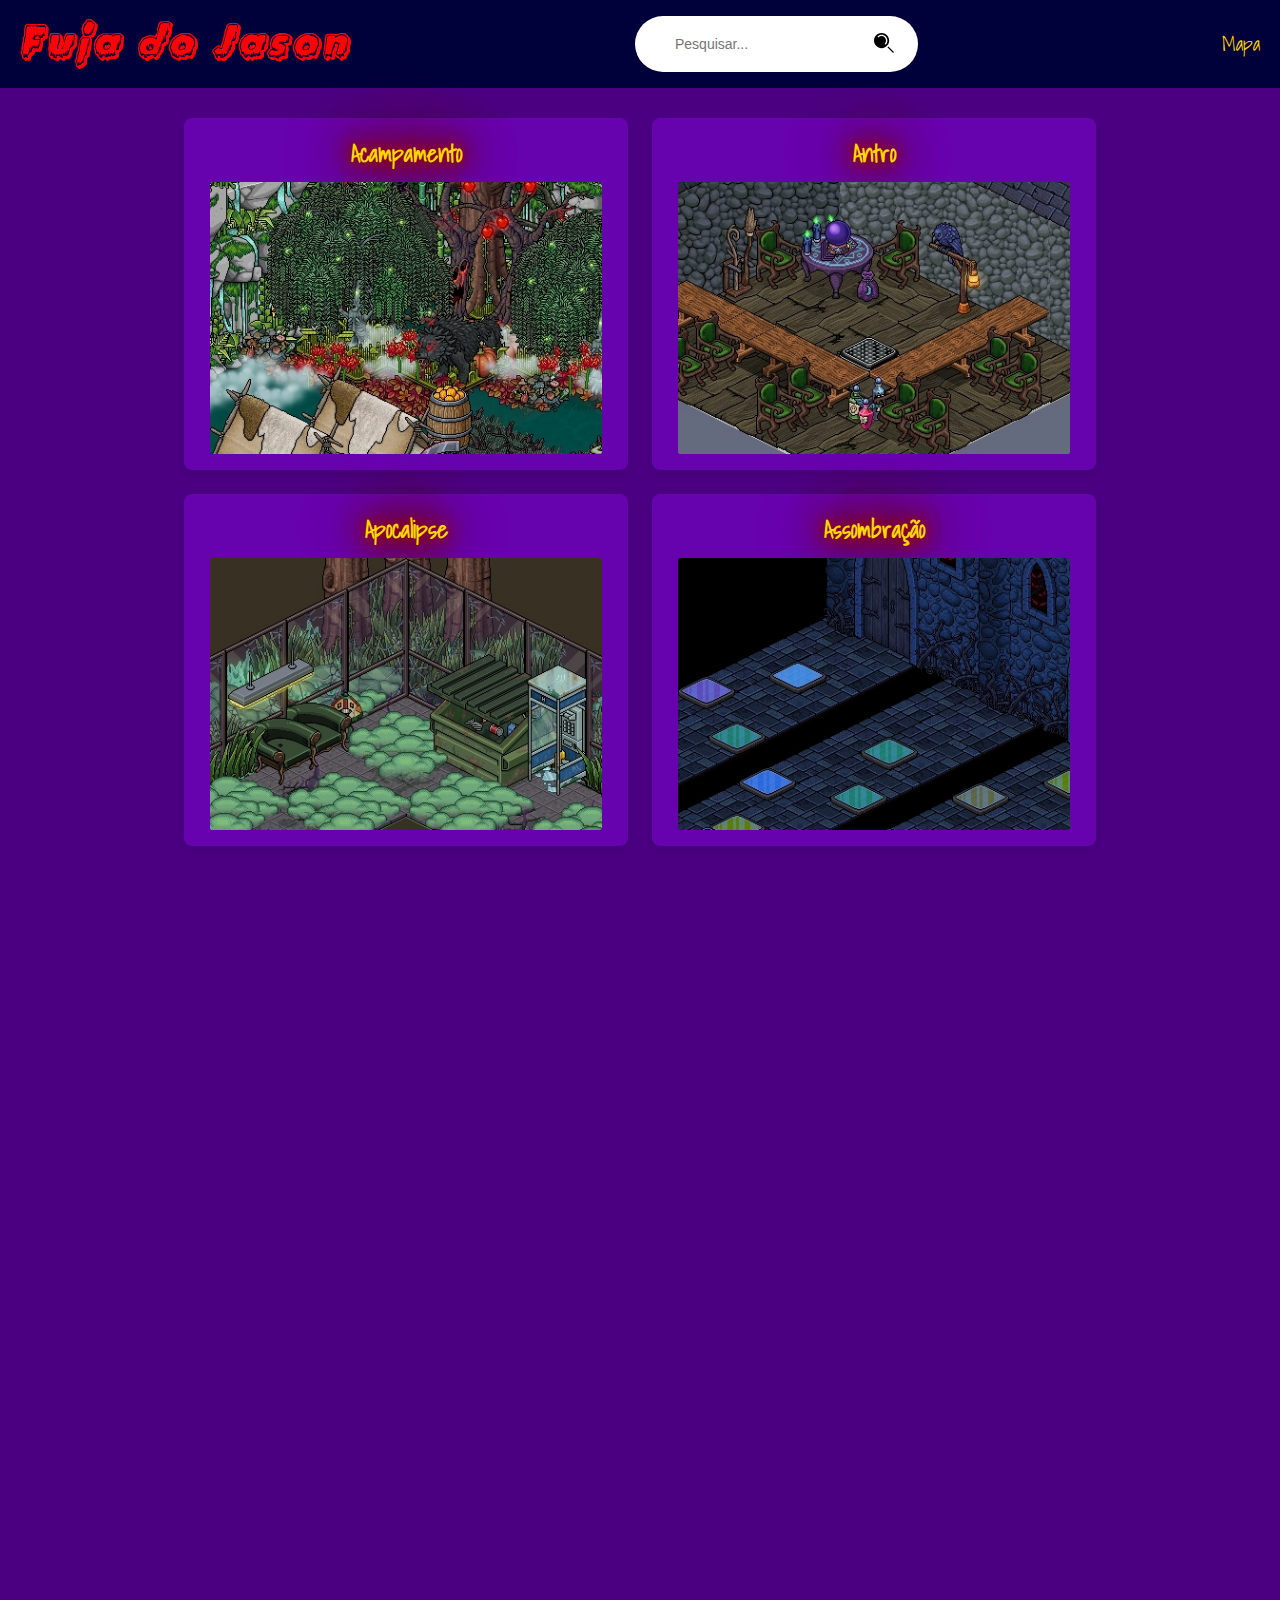
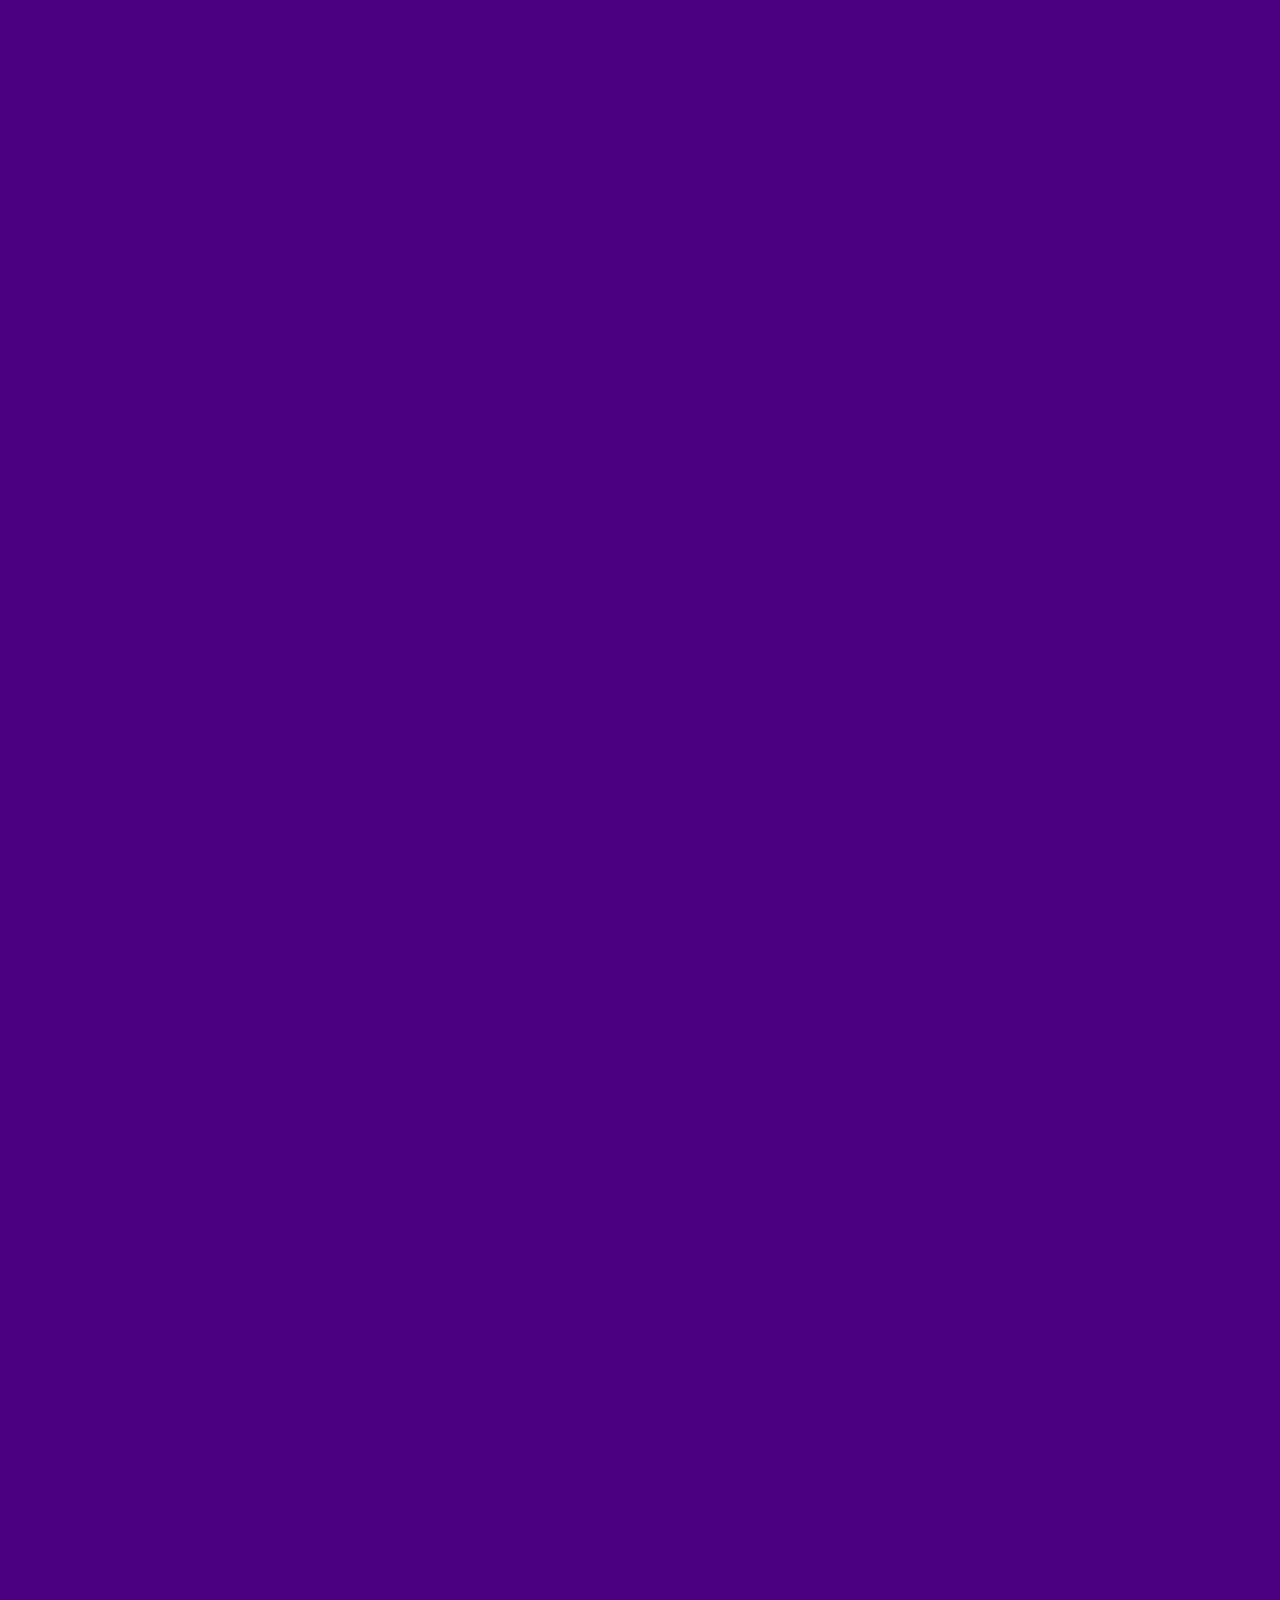
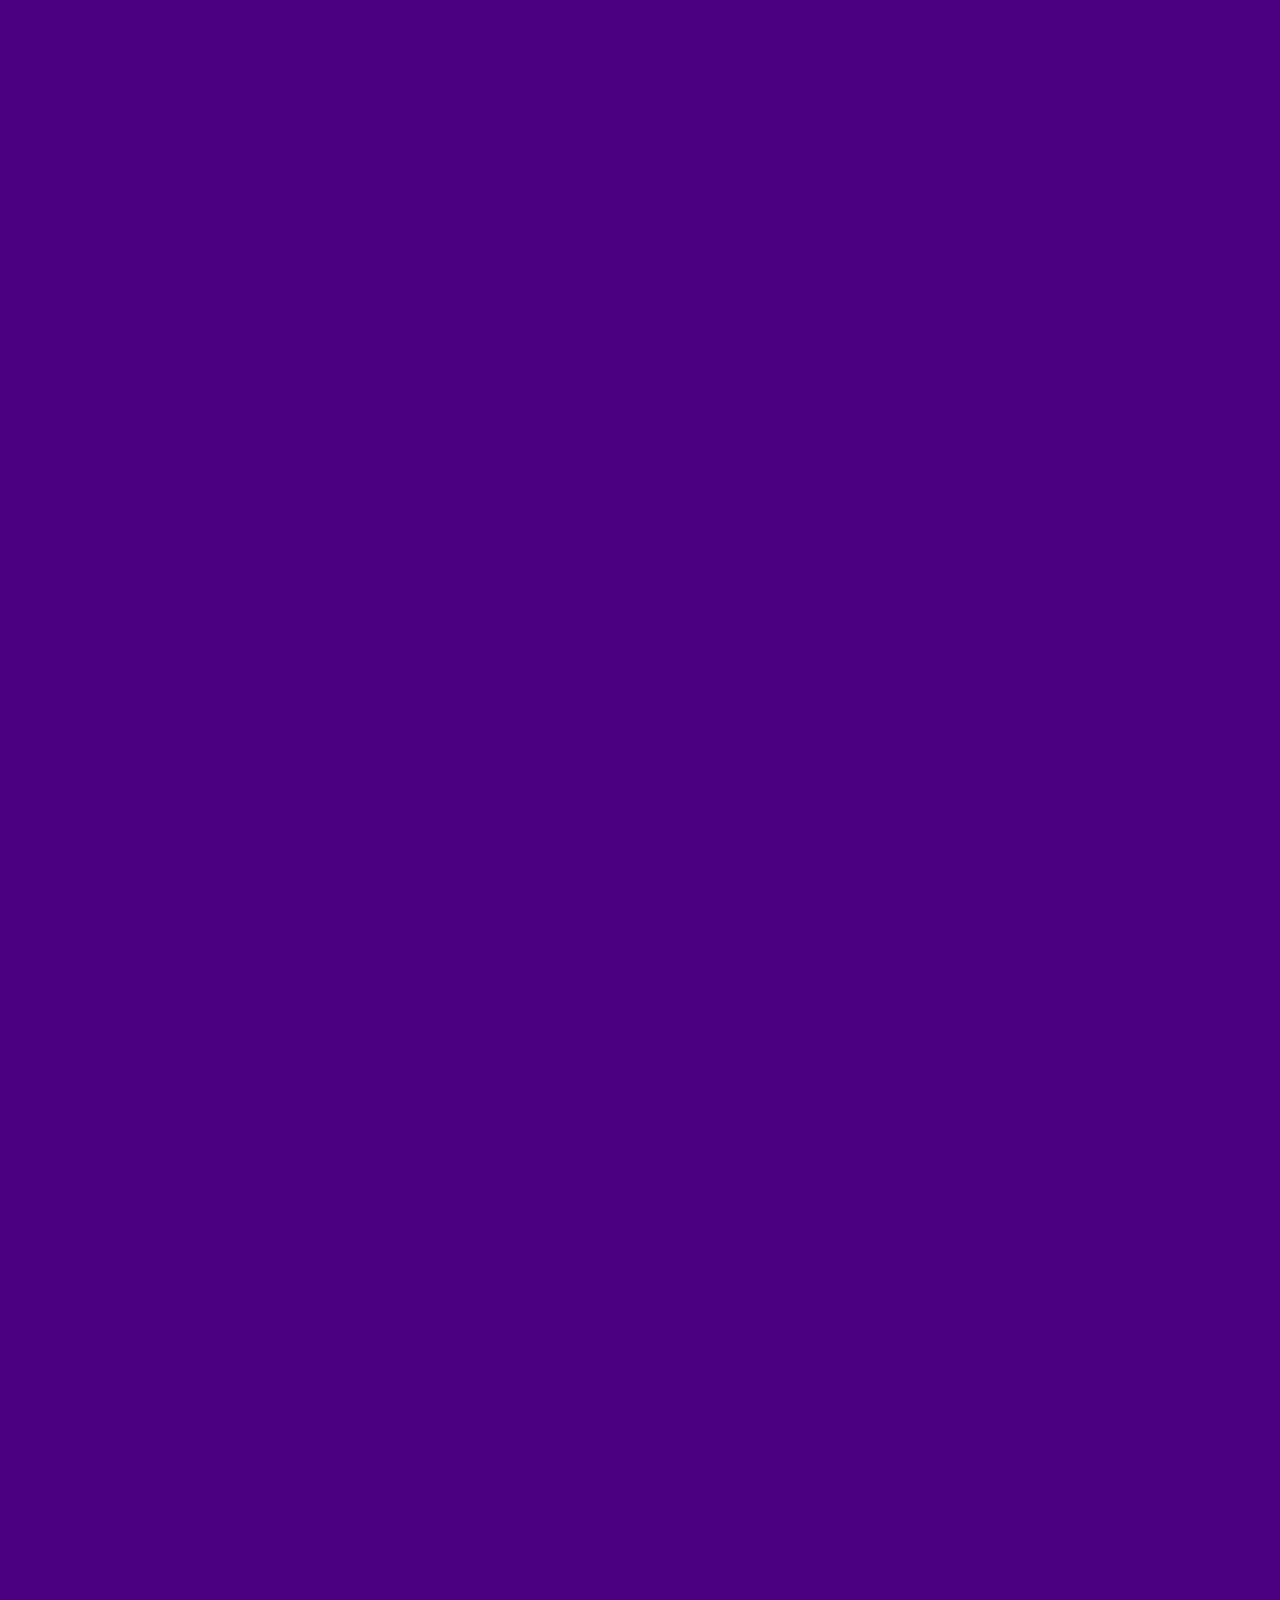
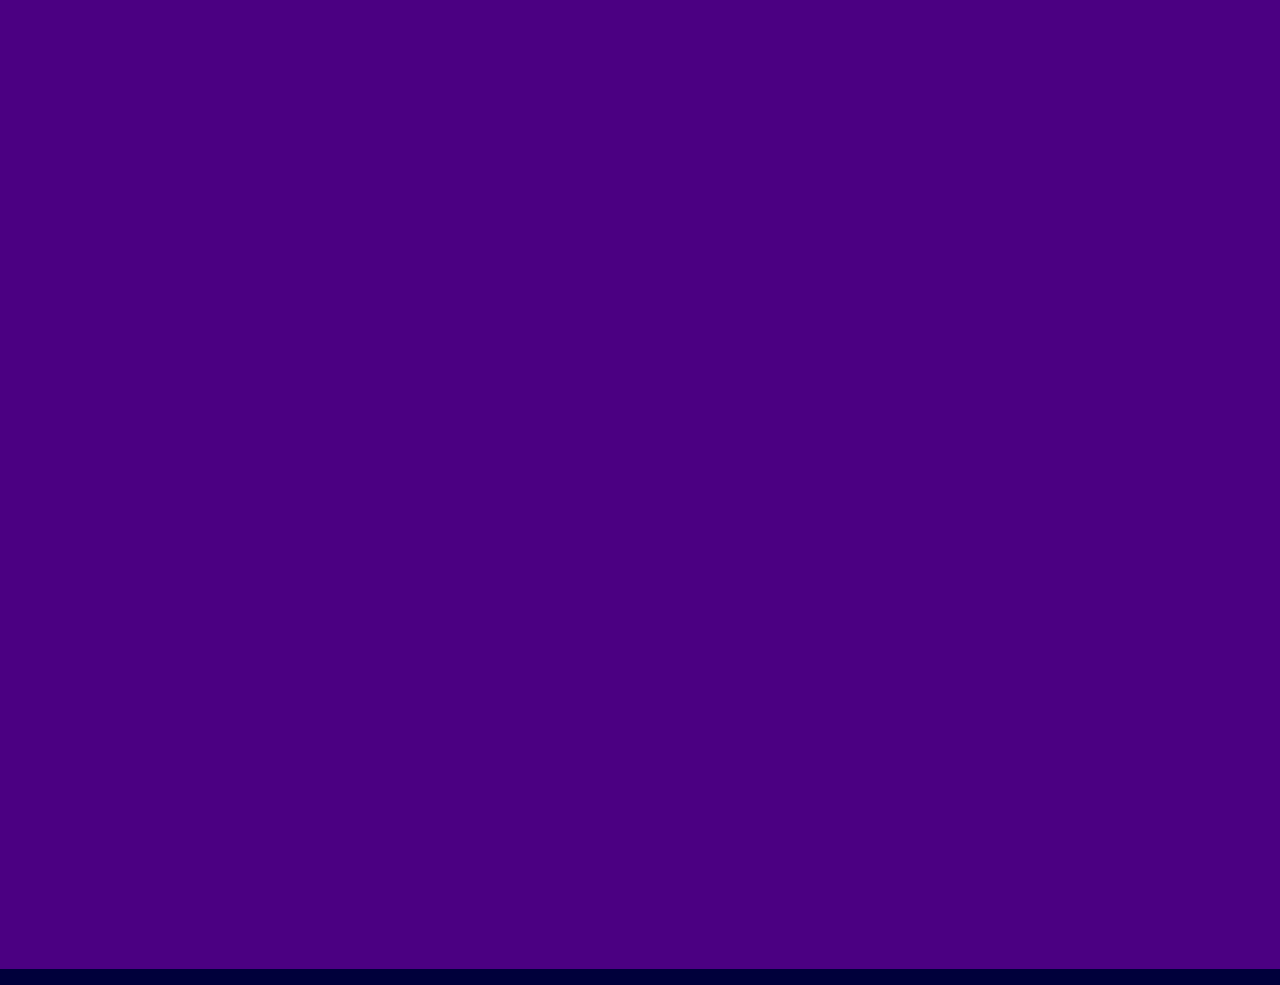
==== index.html @ 7606b68c "Fuja do Jason Guia" ====
<!DOCTYPE html>
<html>

<head>
    <title>Mapa do Jason</title>

    <link rel="stylesheet" href="reset.css">
    <link rel="stylesheet" href="style.css">
</head>

<body>
    <nav>
        <section>
            <img src="./images/logo.png" class="logo">
        </section>

        <div class="container">
            <div class="search-bar">
                <input type="text" class="search-input" placeholder="Pesquisar..." id="search">
                <button class="search-btn" type="submit"><img src="./images/search.svg" class="search-icon"></button>
            </div>
        </div>

        <ul>
            <a href="#">Mapa</a>
        </ul>
    </nav>

    <header>
        <article>
        </article>
    </header>

    <footer>
    </footer>

    <script src="script.js" type="module"></script>
</body>

</html>
---- style.css ----
@import url('https://fonts.googleapis.com/css2?family=Shadows+Into+Light&display=swap%27');


:root {
    --var-primary-color: #4B0082;
    --var-second-color: #6702af;
    --var-third-color: #990000;
    --var-fourth-color: #00003b;
    --var-fifth-color: #FFD700;
}

body {
    background-color: var(--var-primary-color);
    font-family: 'Shadows Into Light', cursive;
}

nav {
    display: inline-flex;
    width: 100%;
    align-items: center;
    background-color: var(--var-fourth-color);
    height: fit-content;

    margin-bottom: 30px;
}

footer {
    background-color: var(--var-fourth-color);
    height: 1em;

    margin-top: 30px;
}

article {
    display: flex;
    align-items: center;
    justify-content: center;
    gap: 1.5rem;
    width: 100%;
    height: 100%;
    flex-wrap: wrap;
}

header {
    display: inline-flex;
}

.card {
    z-index: 1;
    display: flex;
    flex-direction: column;
    align-items: center;
    padding: 1rem 1rem 1rem 1rem;
    height: fit-content;
    background-color: var(--var-second-color);
    text-shadow: 0 0 10px var(--var-third-color), 0 0 20px var(--var-third-color), 0 0 30px var(--var-third-color), 0 0 40px var(--var-third-color), 0 0 70px var(--var-third-color), 0 0 90px var(--var-third-color);
    font-weight: 400;
    border-radius: .5rem;

    box-shadow: 0px 4px 8px rgba(0, 0, 0, 0.1);
    opacity: 0;
    transition: opacity 0.5s ease, transform 0.5s ease;
}

.card:hover {
    transition: 0.5s;
    scale: 1.05;
    z-index: 2;
    cursor: pointer;
}

.card:not(:hover) {
    transition: 0.7s;
    scale: 1;
}

h2 {
    text-align: center;
    color: var(--var-fifth-color);
    margin-bottom: 10px;
}

ul {
    display: inline-flex;
    margin-right: 20px;
}

a {
    color: var(--var-fifth-color);
    text-decoration: none;
    font-size: 20px;
}

a:hover {
    text-decoration: underline;
    transform: translateX(-5px);
    transition: 0.5s;
}

.img {
    width: calc(100% - 20px);
    height: auto;
    border-radius: .2vw;
}

.logo {
    margin-top: 5px;
    margin-left: 20px;
}

.logo:hover {
    scale: 1.05;
    transition: 1s;
}

.logo:not(:hover) {
    scale: 1;
    transition: 1s;
}

.show {
    opacity: 1;
}

.hide {
    display: none;
}

.container {
    max-width: 100%;
    padding: 1rem;
    margin: auto;
    transform: translateX(-10px);
}

.search-bar {
    position: relative;
    display: flex;
    align-items: center;
    background-color: #fff;
    border-radius: 9999px;
    padding: 0.5rem 1.5rem;
    box-shadow: 0 2px 4px rgba(0, 0, 0, 0.1);
}

.search-input {
    flex: 1;
    height: 40px;
    padding: 0 1rem;
    font-size: 14px;
    border: none;
    outline: none;
}

.search-btn {
    cursor: pointer;
    background-color: transparent;
    border: none;
    outline: none;
}

.search-icon {
    margin-left: 2px;
    width: 20px;
    height: 20px;
    fill: #6b7280;
}
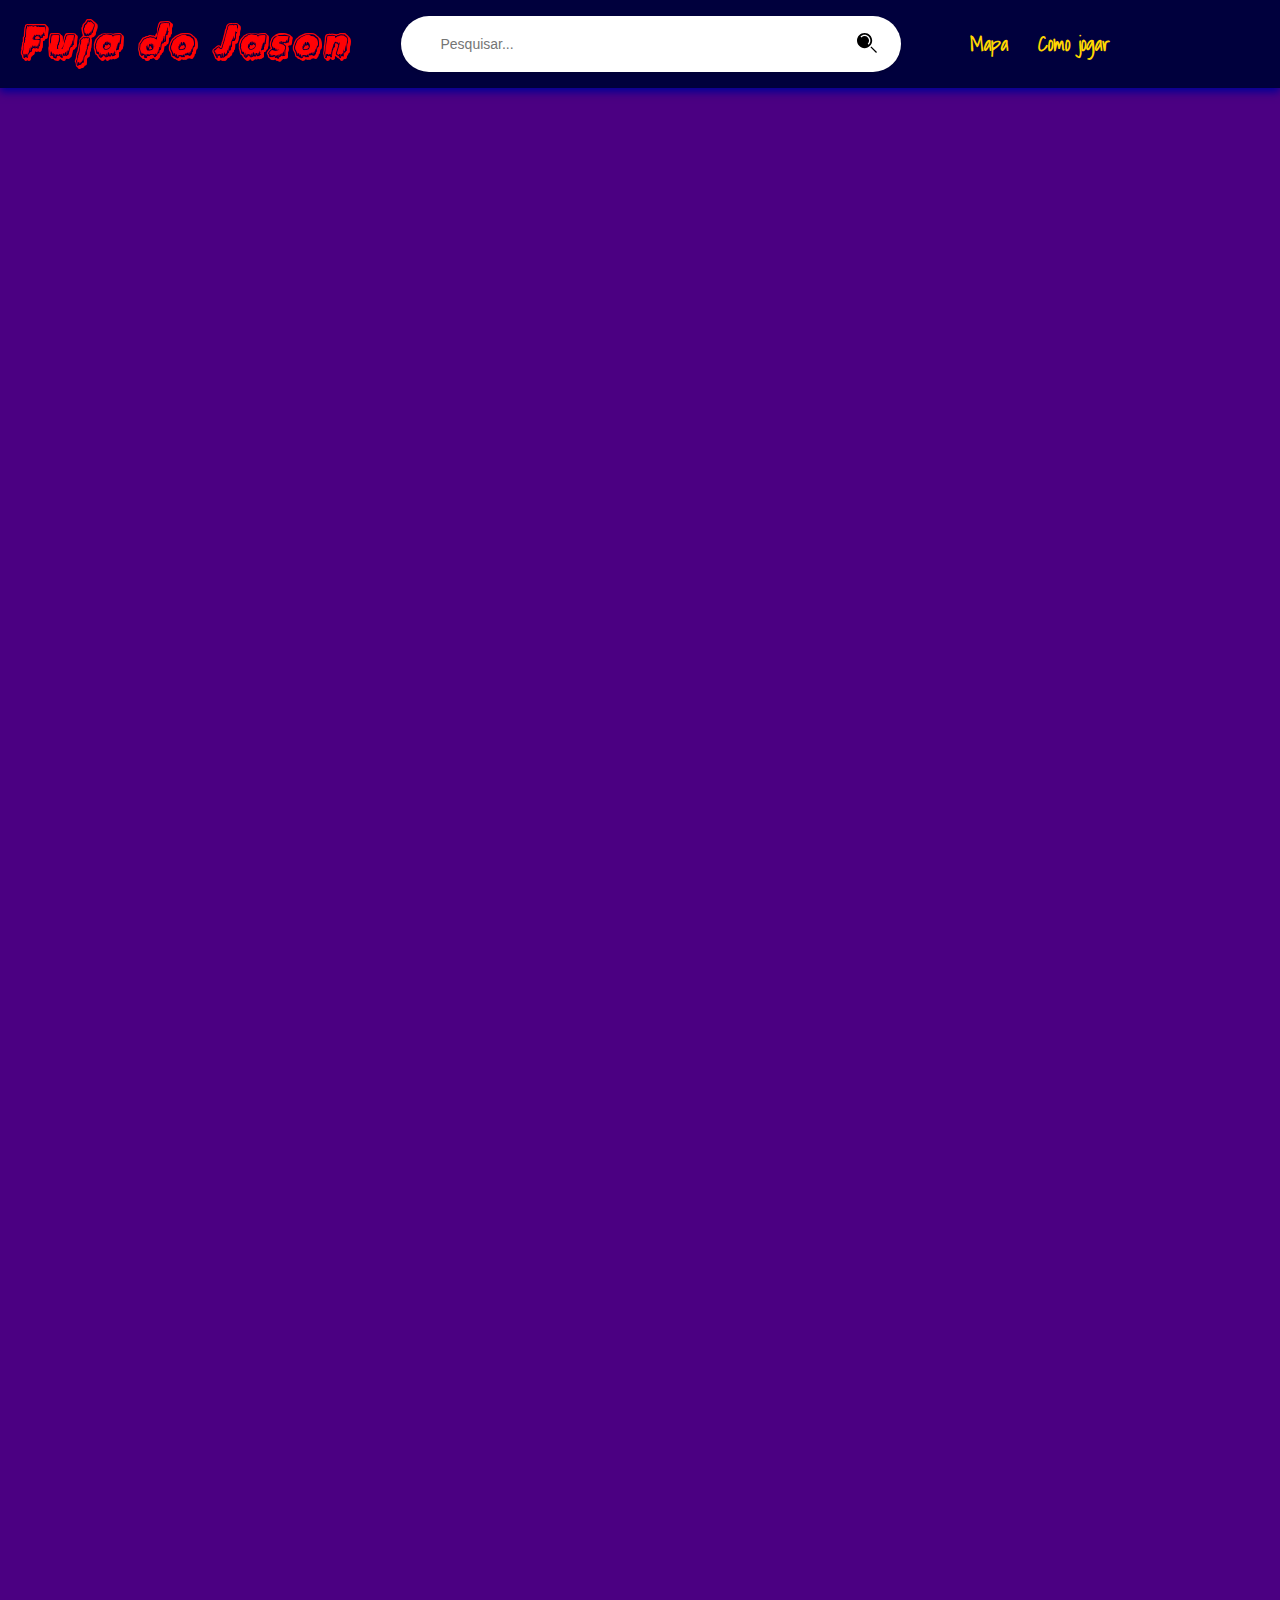
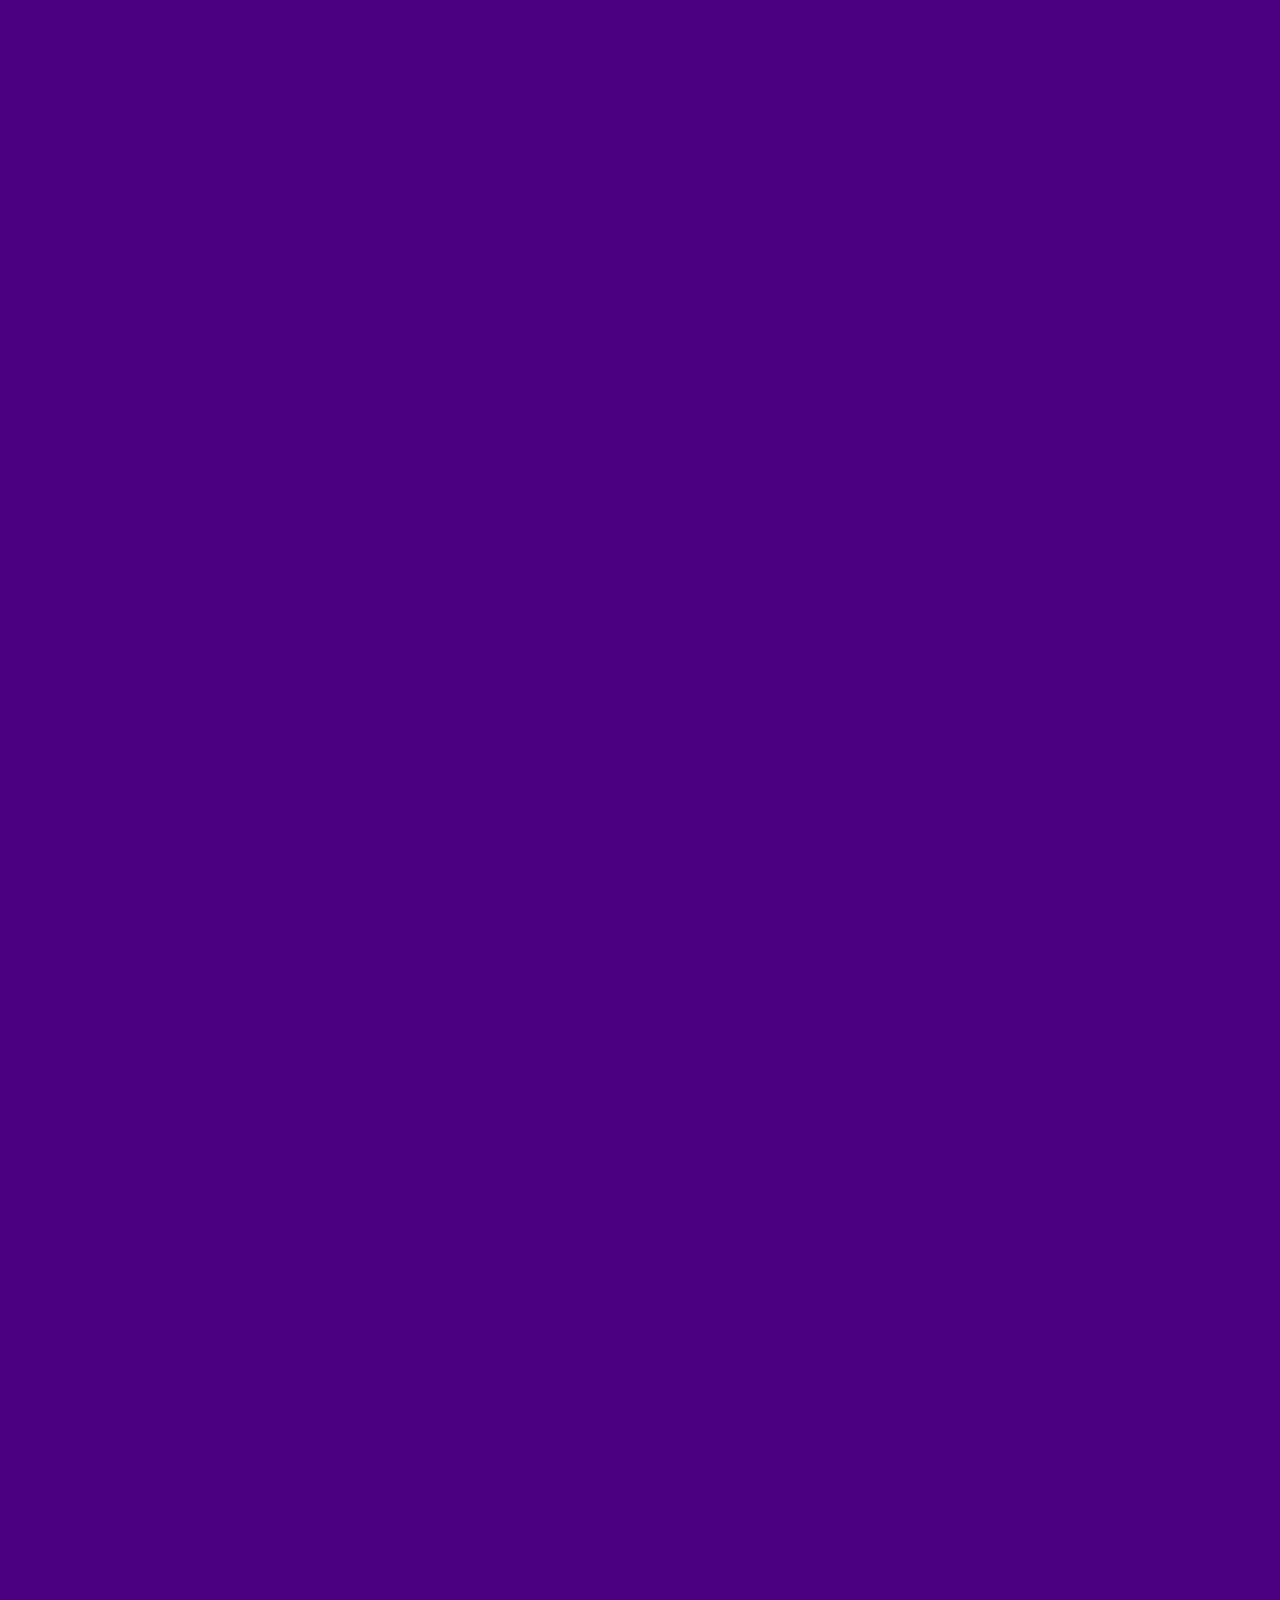
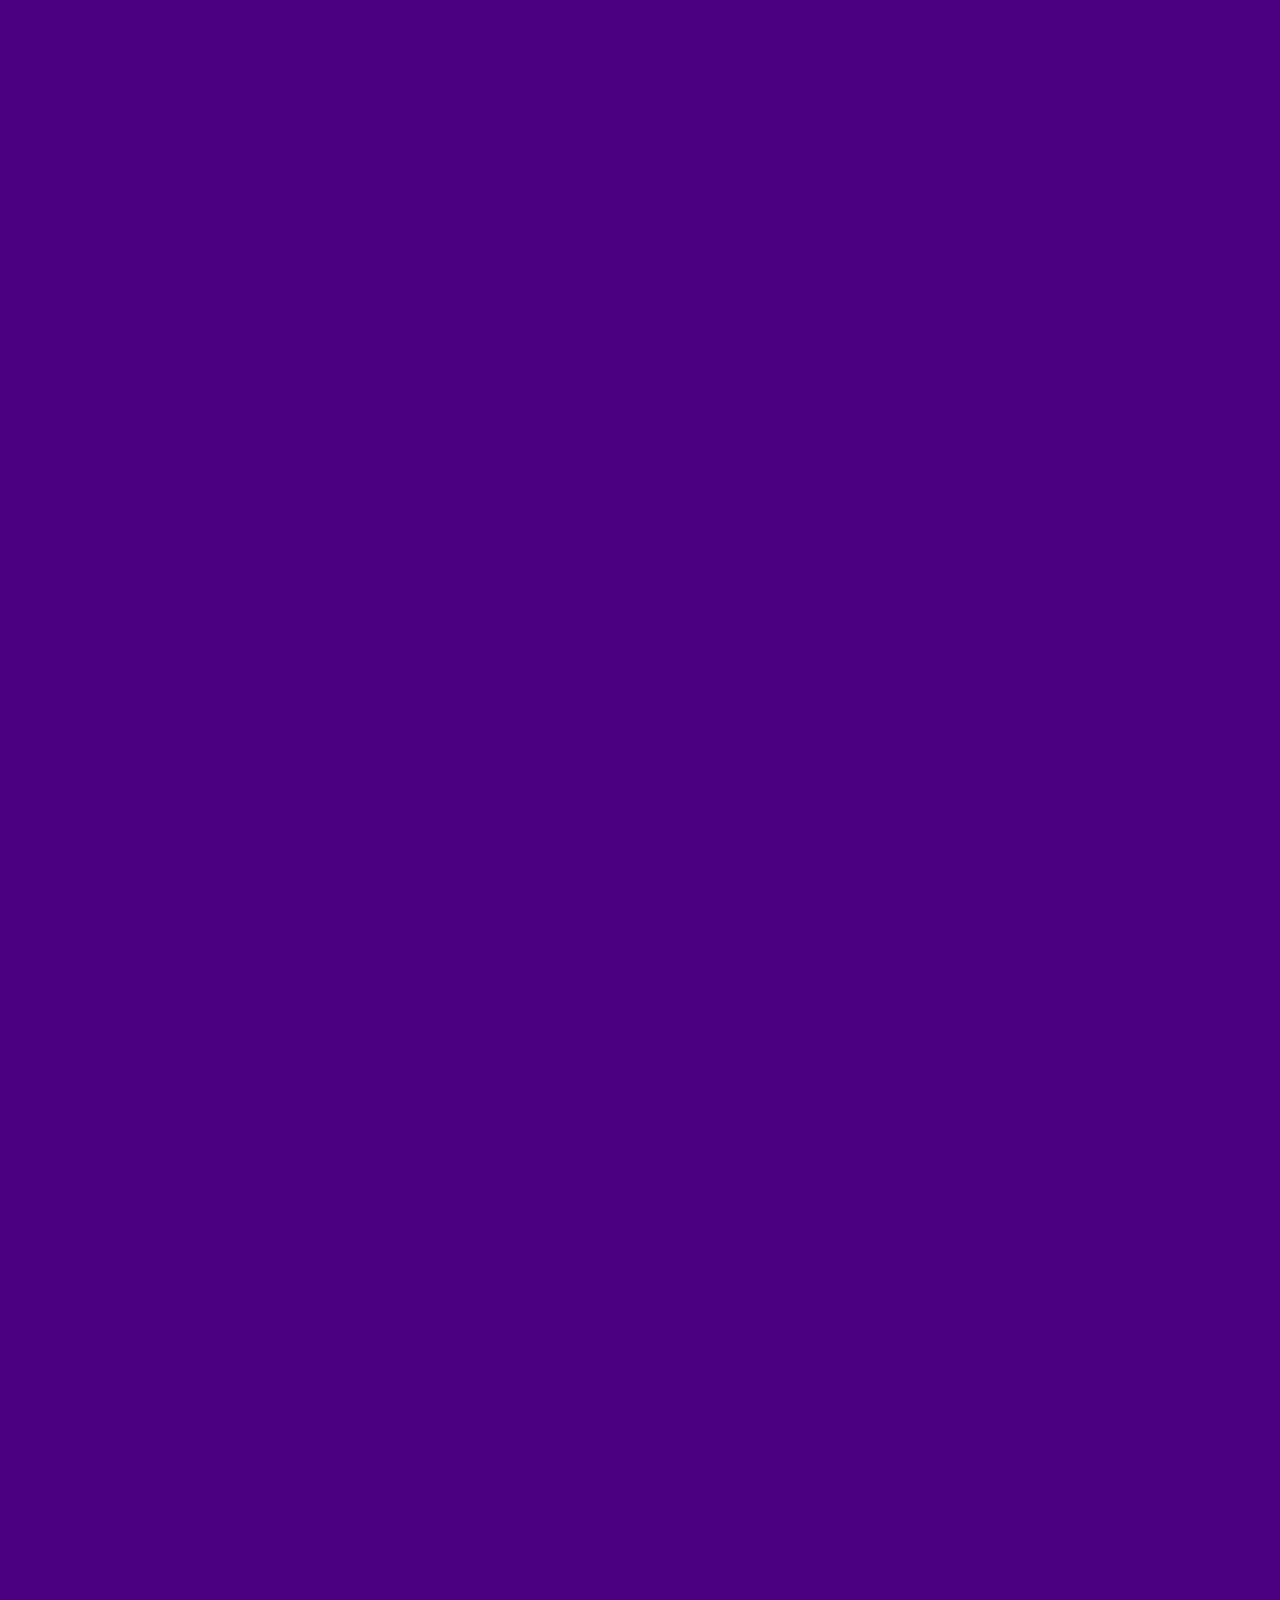
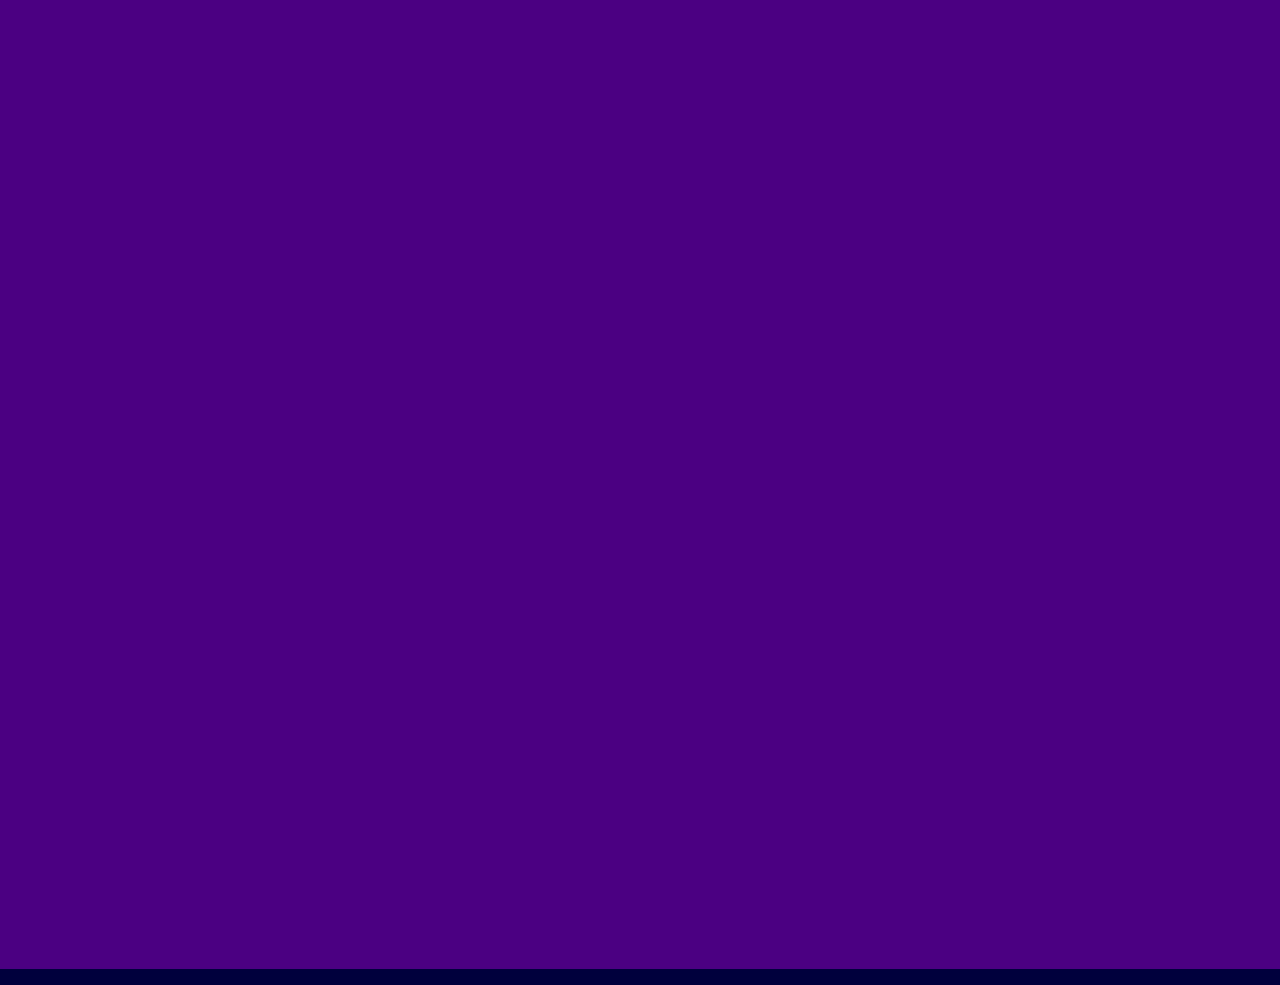
==== commit cbec2981: "Jason Update" ====
--- a/index.html
+++ b/index.html
@@ -4,8 +4,9 @@
 <head>
     <title>Mapa do Jason</title>
 
-    <link rel="stylesheet" href="reset.css">
-    <link rel="stylesheet" href="style.css">
+    <link rel="stylesheet" href="./styles/reset.css">
+    <link rel="stylesheet" href="./styles/style.css">
+    <link rel="stylesheet" href="./styles/tree.css">
 </head>
 
 <body>
@@ -21,9 +22,12 @@
             </div>
         </div>
 
-        <ul>
-            <a href="#">Mapa</a>
-        </ul>
+        <div class="options">
+            <ul>
+                <span class="map option">Mapa</span>
+                <span class="hw-play option">Como jogar</span>
+            </ul>
+        </div>
     </nav>
 
     <header>
@@ -34,7 +38,7 @@
     <footer>
     </footer>
 
-    <script src="script.js" type="module"></script>
+    <script src="./Scripts/script.js" type="module"></script>
 </body>
 
 </html>--- a/styles/style.css
+++ b/styles/style.css
@@ -0,0 +1,176 @@
+@import url('https://fonts.googleapis.com/css2?family=Shadows+Into+Light&display=swap%27');
+
+:root {
+    --var-primary-color: #4B0082;
+    --var-second-color: #6702af;
+    --var-third-color: #990000;
+    --var-fourth-color: rgb(0, 0, 61);
+    --var-fifth-color: #FFD700;
+}
+
+body {
+    background-color: var(--var-primary-color);
+    font-family: 'Shadows Into Light', cursive;
+}
+
+nav {
+    display: inline-flex;
+    width: 100%;
+    align-items: center;
+    background-color: var(--var-fourth-color);
+    height: fit-content;
+
+    margin-bottom: 30px;
+    box-shadow: 0px 4px 8px rgba(0, 0, 150, 1);
+}
+
+footer {
+    background-color: var(--var-fourth-color);
+    height: 1em;
+
+    margin-top: 30px;
+}
+
+article {
+    display: flex;
+    align-items: center;
+    justify-content: center;
+    gap: 1.5rem;
+    width: 100%;
+    height: 100%;
+    flex-wrap: wrap;
+}
+
+header {
+    display: inline-flex;
+}
+
+.card {
+    z-index: 1;
+    display: flex;
+    flex-direction: column;
+    align-items: center;
+    padding: 1rem 1rem 1rem 1rem;
+    height: fit-content;
+    background-color: var(--var-second-color);
+    text-shadow: 0 0 10px var(--var-third-color), 0 0 20px var(--var-third-color), 0 0 30px var(--var-third-color), 0 0 40px var(--var-third-color), 0 0 70px var(--var-third-color), 0 0 90px var(--var-third-color);
+    font-weight: 400;
+    border-radius: .5rem;
+
+    box-shadow: 0px 4px 8px rgba(0, 0, 0, 0.3);
+    opacity: 0;
+    transition: opacity 0.5s ease, transform 0.5s ease;
+}
+
+.card:hover {
+    transition: 0.5s;
+    scale: 1.05;
+    z-index: 2;
+    cursor: pointer;
+}
+
+.card:not(:hover) {
+    transition: 0.7s;
+    scale: 1;
+}
+
+h2 {
+    text-align: center;
+    color: var(--var-fifth-color);
+    margin-bottom: 10px;
+}
+
+ul {
+    display: inline-flex;
+    gap: 30px;
+    justify-content: space-between;
+}
+
+.options {
+    display: inline-flex;
+    margin-right: 170px;
+}
+
+.option {
+    color: var(--var-fifth-color);
+    text-decoration: none;
+    font-size: 20px;
+    font-weight: 600;
+}
+
+.option:hover {
+    cursor: pointer;
+    text-decoration: underline;
+    transform: translateX(-5px);
+    transition: 0.5s;
+}
+
+.img {
+    width: calc(100% - 20px);
+    height: auto;
+    border-radius: .2vw;
+}
+
+.logo {
+    margin-top: 5px;
+    margin-left: 20px;
+}
+
+.logo:hover {
+    scale: 1.05;
+    transition: 1s;
+}
+
+.logo:not(:hover) {
+    scale: 1;
+    transition: 1s;
+}
+
+.show {
+    opacity: 1;
+}
+
+.hide {
+    display: none;
+}
+
+.container {
+    max-width: 100%;
+    padding: 1rem;
+    margin: auto;
+    transform: translateX(-10px);
+}
+
+.search-bar {
+    position: relative;
+    display: flex;
+    align-items: center;
+    background-color: #fff;
+    border-radius: 9999px;
+    width: 500px;
+    padding: 0.5rem 1.5rem;
+    box-shadow: 0 2px 4px rgba(0, 0, 0, 0.1);
+}
+
+.search-input {
+    flex: 1;
+    height: 40px;
+    padding: 0 1rem;
+    font-size: 14px;
+    border: none;
+    outline: none;
+}
+
+.search-btn {
+    cursor: pointer;
+    background-color: transparent;
+    border: none;
+    outline: none;
+}
+
+.search-icon {
+    margin-left: 2px;
+    width: 20px;
+    height: 20px;
+    fill: #6b7280;
+}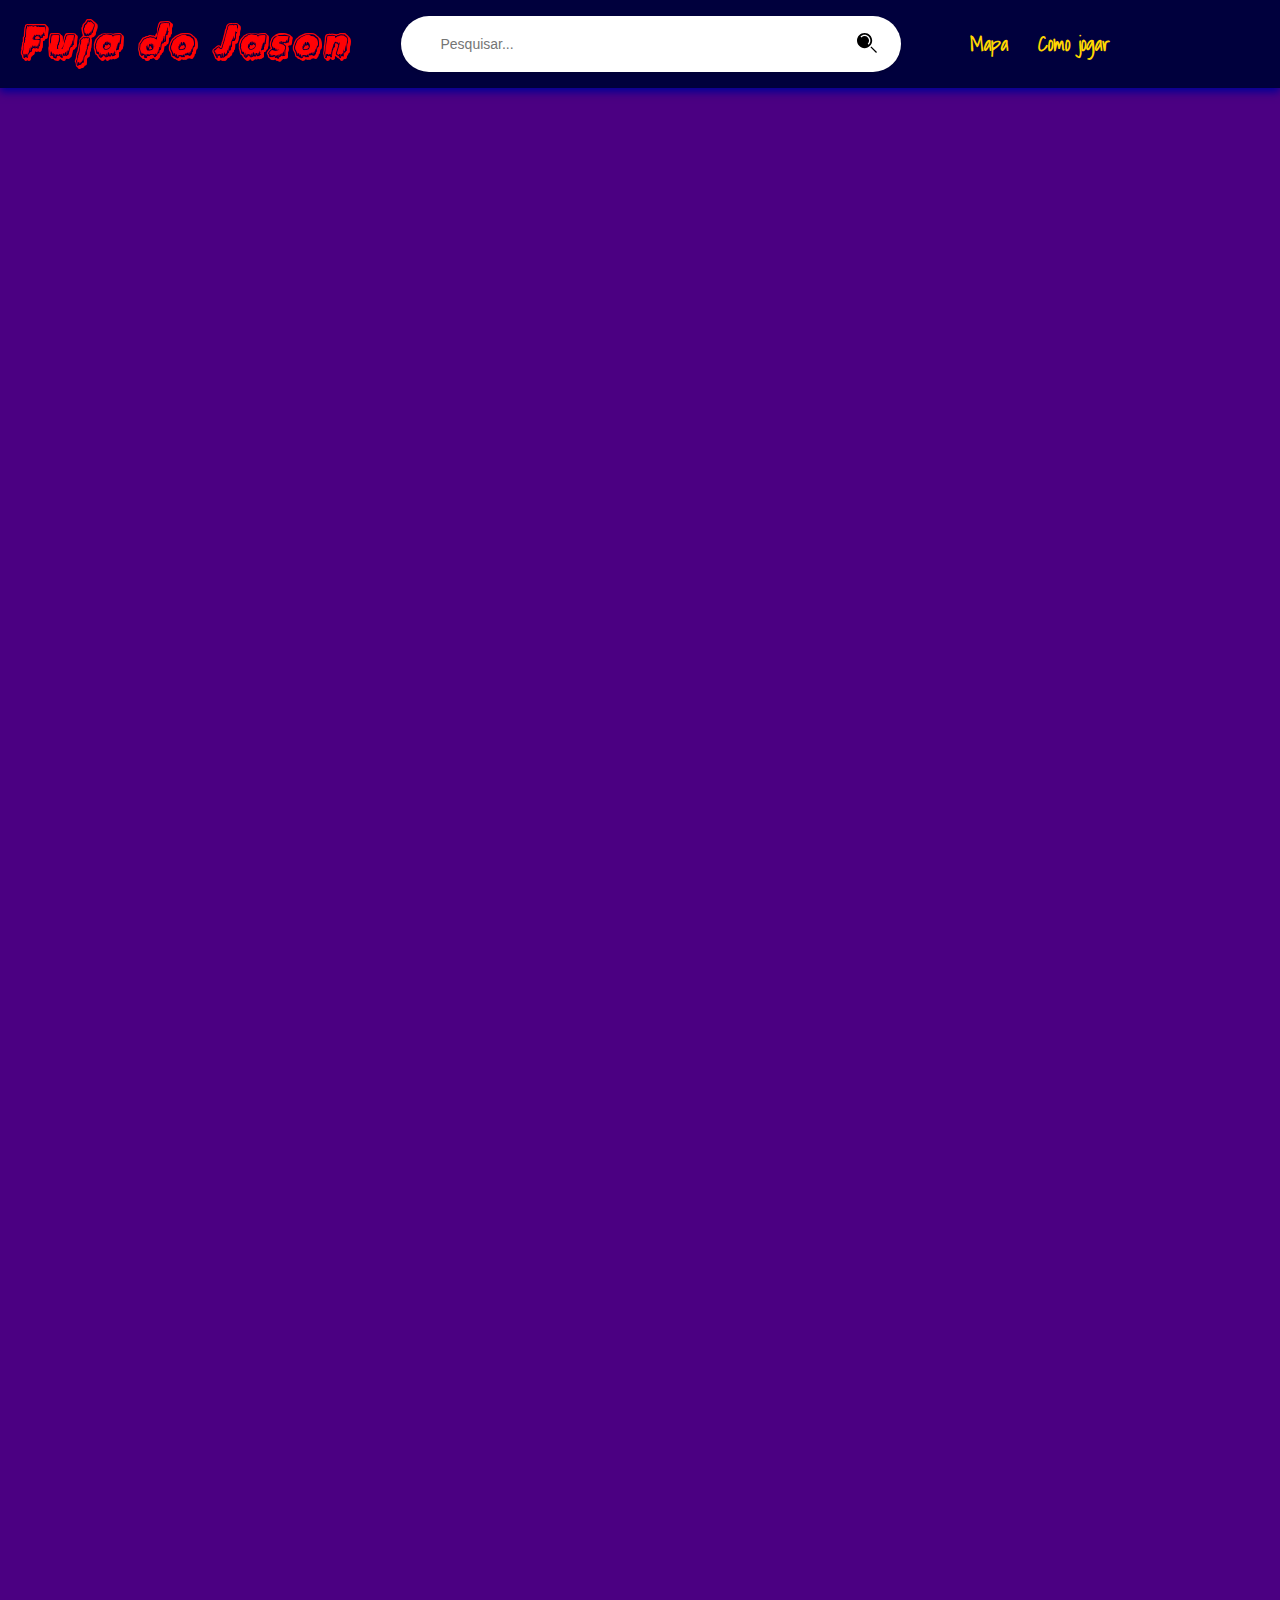
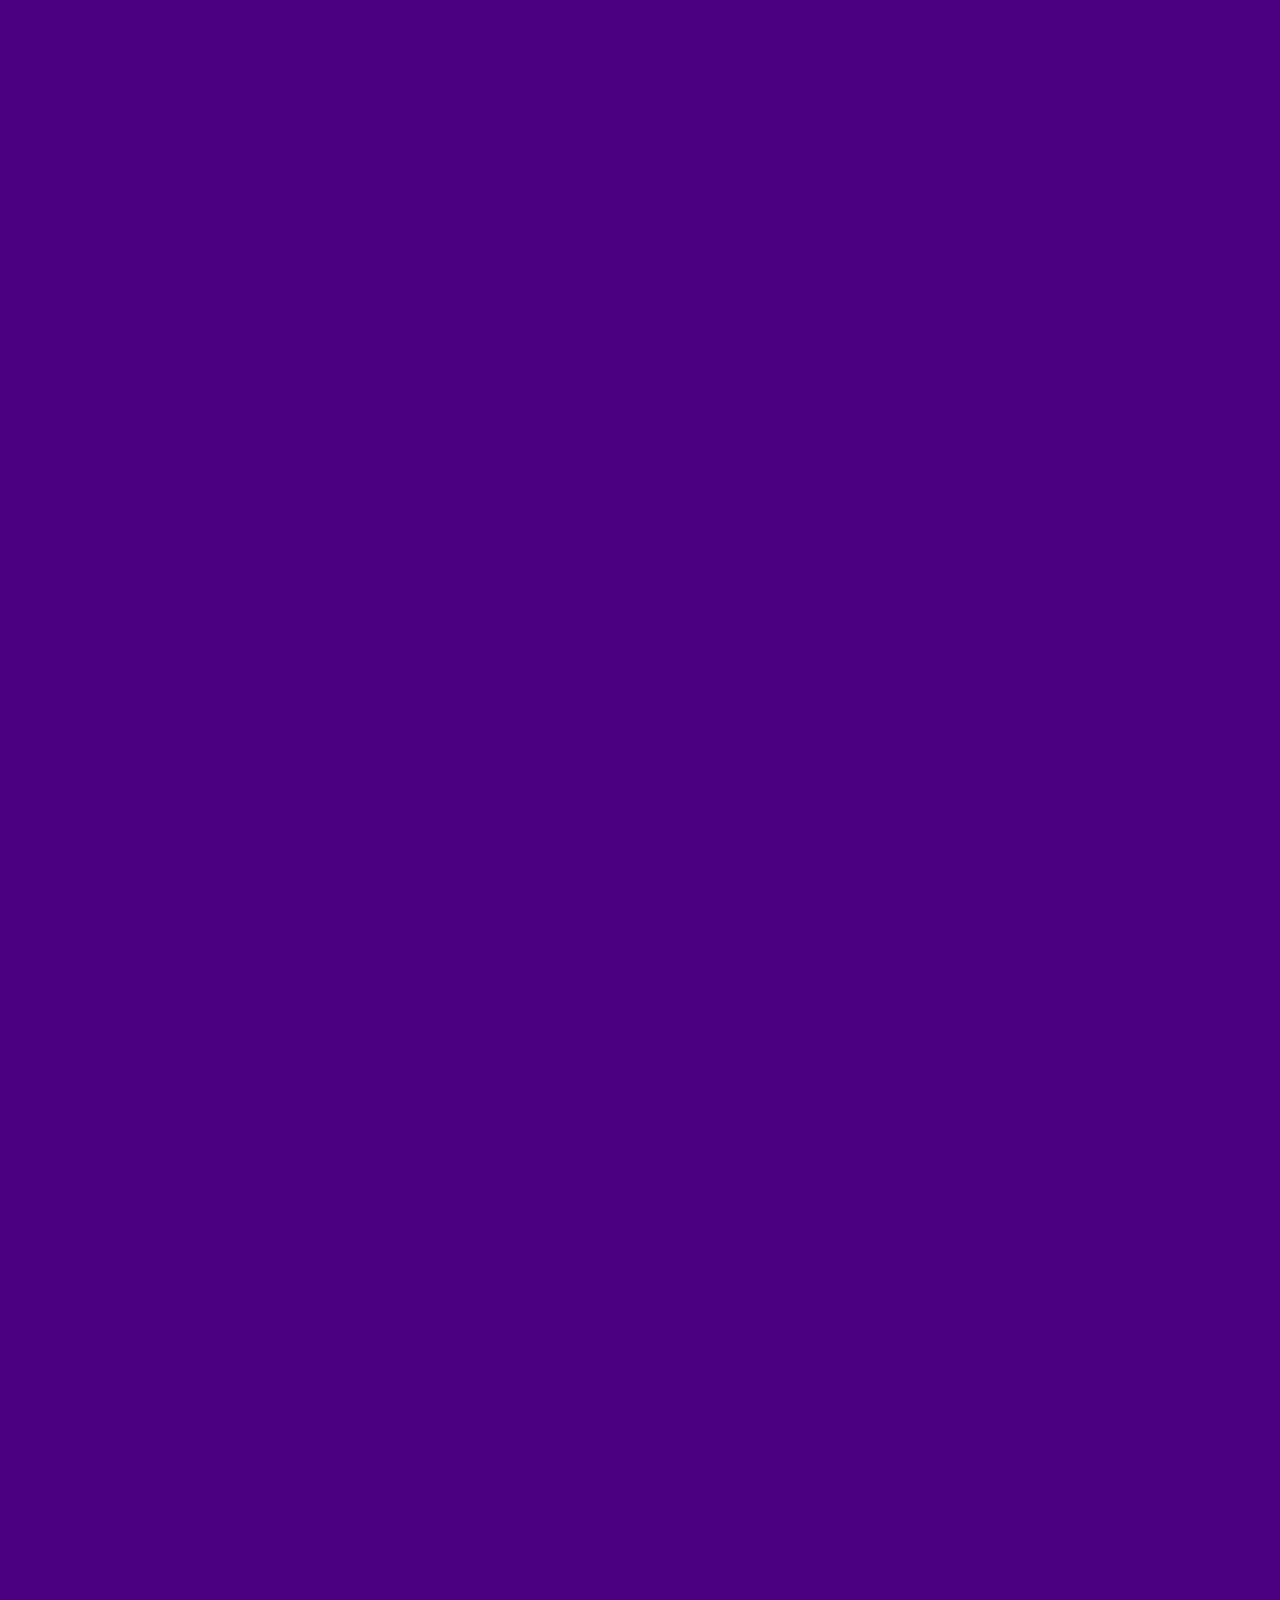
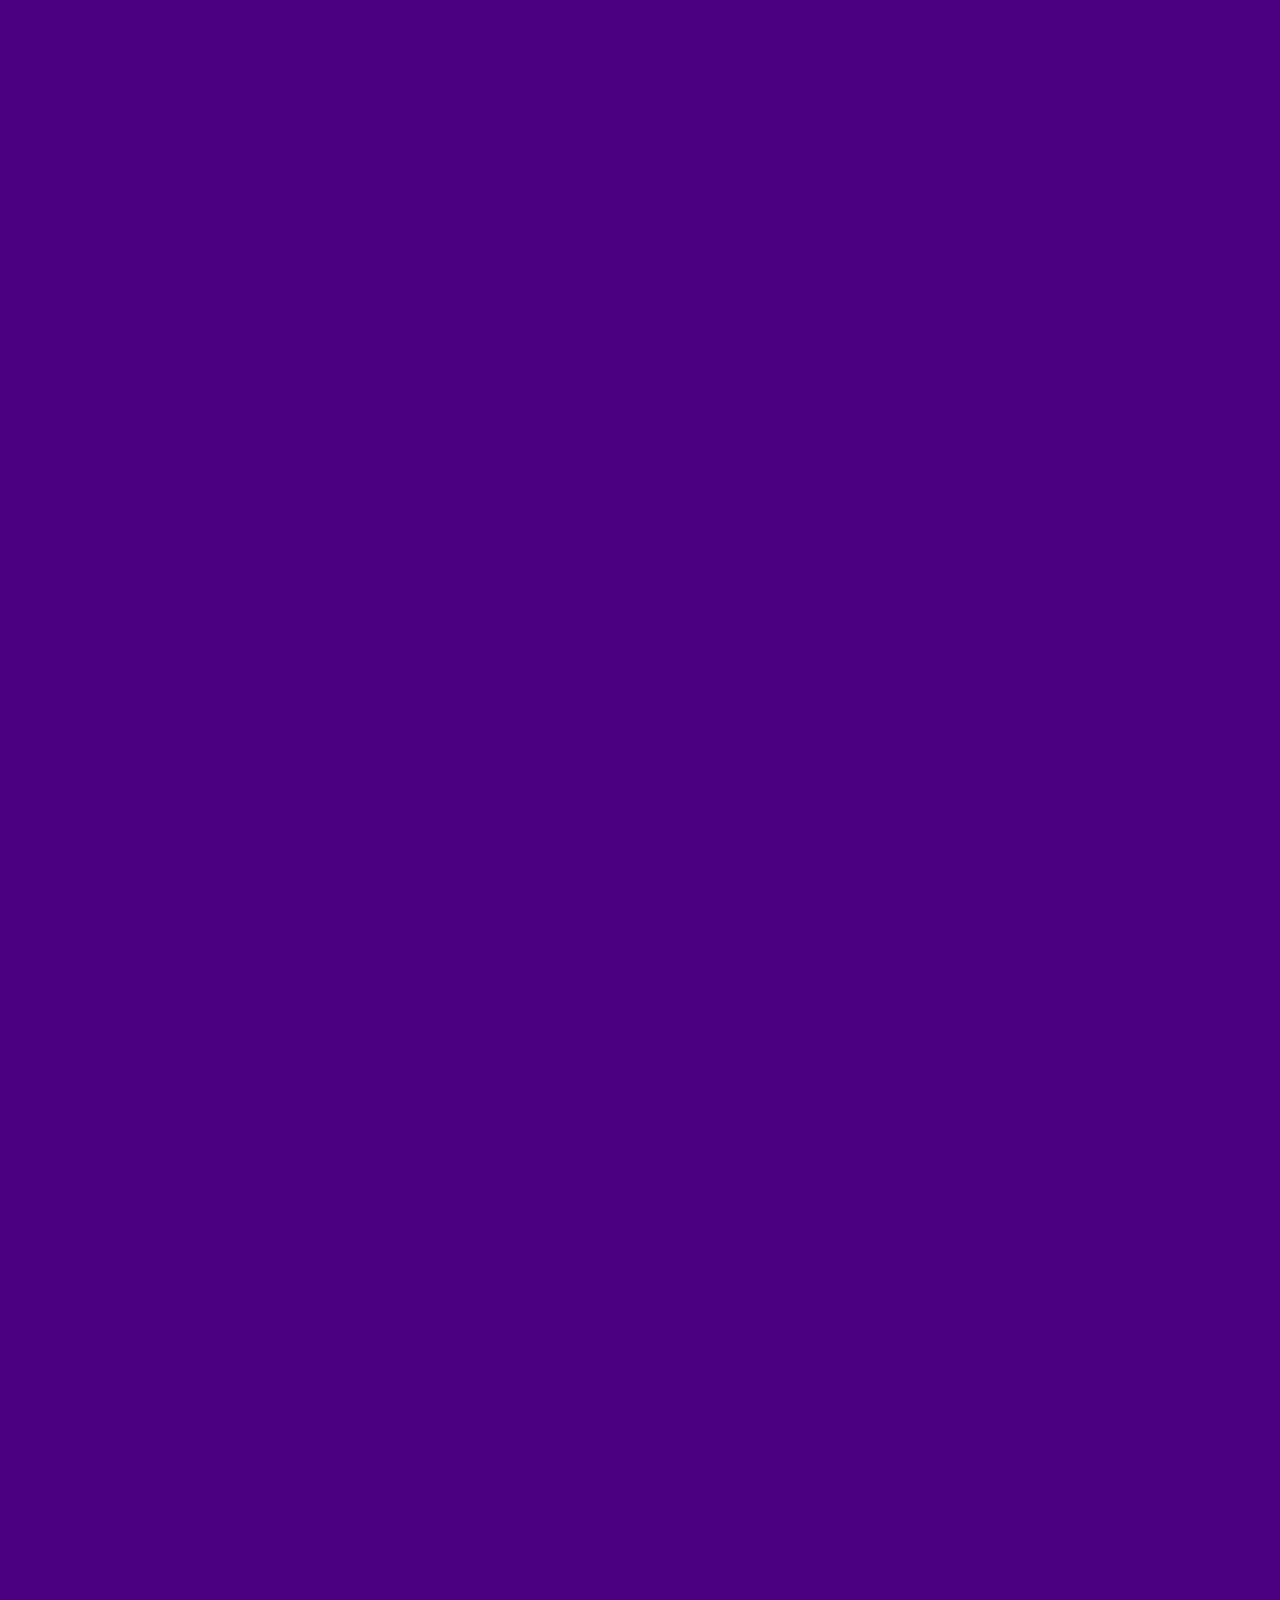
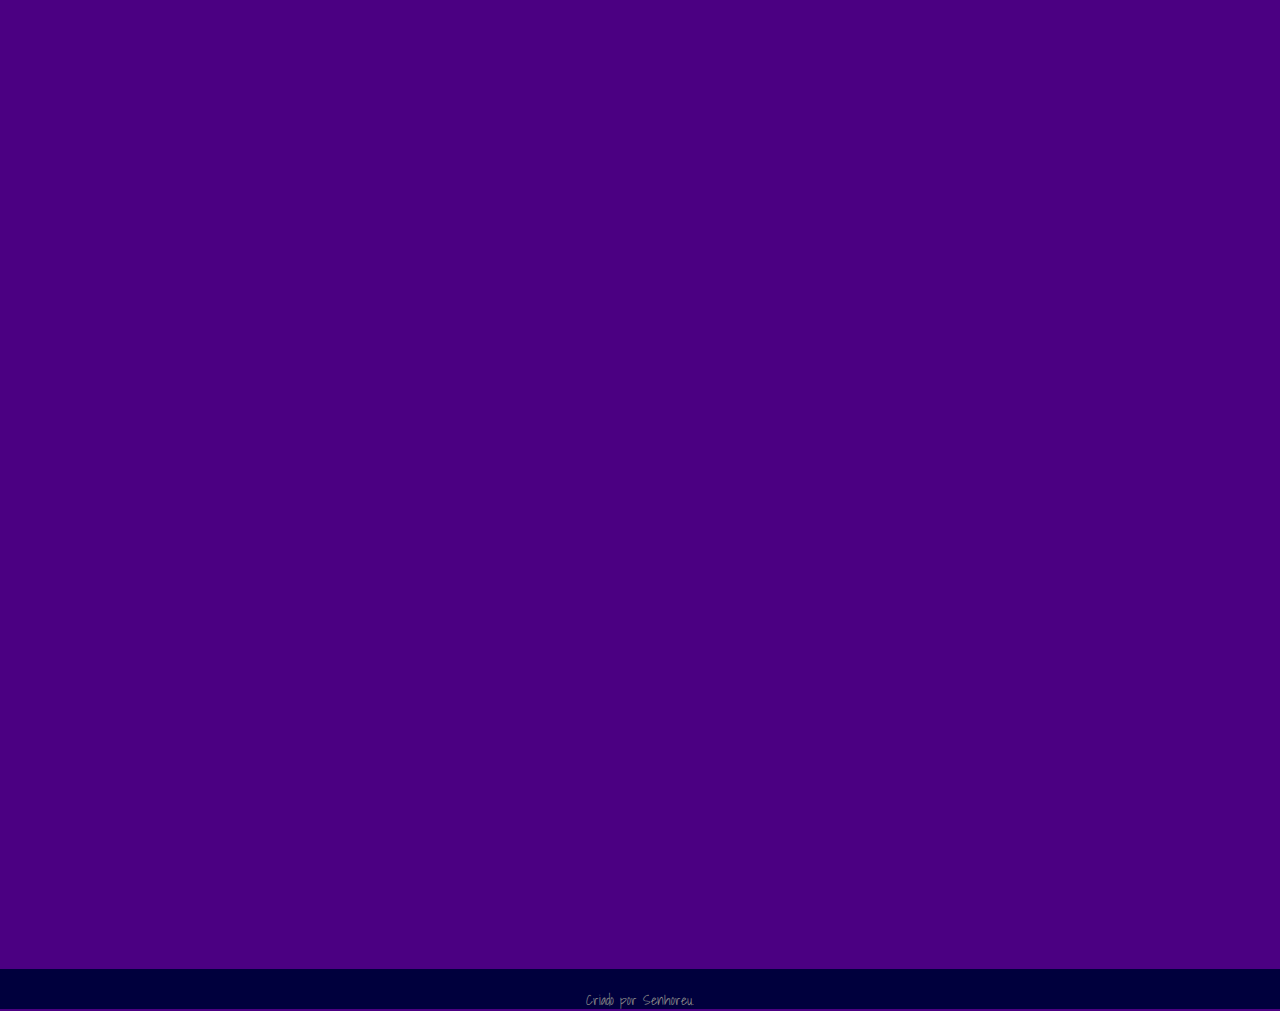
==== commit 86838c0f: "Update 1.2.3" ====
--- a/index.html
+++ b/index.html
@@ -5,6 +5,7 @@
     <title>Mapa do Jason</title>
 
     <link rel="stylesheet" href="./styles/reset.css">
+    <link rel="stylesheet" href="./styles/root.css">
     <link rel="stylesheet" href="./styles/style.css">
     <link rel="stylesheet" href="./styles/tree.css">
 </head>
@@ -33,9 +34,14 @@
     <header>
         <article>
         </article>
+
+        <div class="card-container">
+            
+        </div>
     </header>
 
     <footer>
+        Criado por Senhoreu.
     </footer>
 
     <script src="./Scripts/script.js" type="module"></script>
--- a/styles/root.css
+++ b/styles/root.css
@@ -0,0 +1,7 @@
+:root {
+    --var-primary-color: #4B0082;
+    --var-second-color: #6702af;
+    --var-third-color: #990000;
+    --var-fourth-color: rgb(0, 0, 61);
+    --var-fifth-color: #FFD700;
+}--- a/styles/style.css
+++ b/styles/style.css
@@ -1,18 +1,3 @@
-@import url('https://fonts.googleapis.com/css2?family=Shadows+Into+Light&display=swap%27');
-
-:root {
-    --var-primary-color: #4B0082;
-    --var-second-color: #6702af;
-    --var-third-color: #990000;
-    --var-fourth-color: rgb(0, 0, 61);
-    --var-fifth-color: #FFD700;
-}
-
-body {
-    background-color: var(--var-primary-color);
-    font-family: 'Shadows Into Light', cursive;
-}
-
 nav {
     display: inline-flex;
     width: 100%;
@@ -25,10 +10,16 @@
 }
 
 footer {
+    padding: 20px 0;
+    text-align: center;
+
     background-color: var(--var-fourth-color);
     height: 1em;
 
     margin-top: 30px;
+
+    font-size: 14px;
+    color: #888;
 }
 
 article {
@@ -43,6 +34,8 @@
 
 header {
     display: inline-flex;
+    width: 100%;
+    height: 100%;
 }
 
 .card {
--- a/styles/tree.css
+++ b/styles/tree.css
@@ -0,0 +1,55 @@
+.card-container {
+    display: flex;
+    align-items: center;
+    flex-direction: column;
+    gap: 20px;
+}
+
+.main-root {
+    width: 100%;
+    height: 100%;
+    display: flex;
+    align-items: center;
+    justify-content: center;
+}
+
+.card-tree {
+    display: flex;
+    flex-direction: column;
+    align-items: center;
+    padding: 1rem 1rem 1rem 1rem;
+    height: fit-content;
+    background-color: var(--var-second-color);
+    border-radius: .5rem;
+
+    box-shadow: 0px 4px 8px rgba(0, 0, 0, 0.3);
+}
+
+.card-tree img {
+    border-radius: .5rem;
+}
+
+.card-tree:hover {
+    cursor: pointer;
+    transition: 0.5s;
+    scale: 1.05;
+}
+
+.root {
+    display: inline-flex;
+    align-items: center;
+    flex-direction: row;
+    gap: 20px;
+    height: 100%;
+}
+
+.center {
+    text-shadow: 0 0 10px var(--var-third-color), 0 0 20px var(--var-third-color), 0 0 30px var(--var-third-color), 0 0 40px var(--var-third-color), 0 0 70px var(--var-third-color), 0 0 90px var(--var-third-color);
+    font-weight: 400;
+
+    display: flex;
+    flex-direction: column;
+    align-items: center;
+
+    font-size: 30px;
+}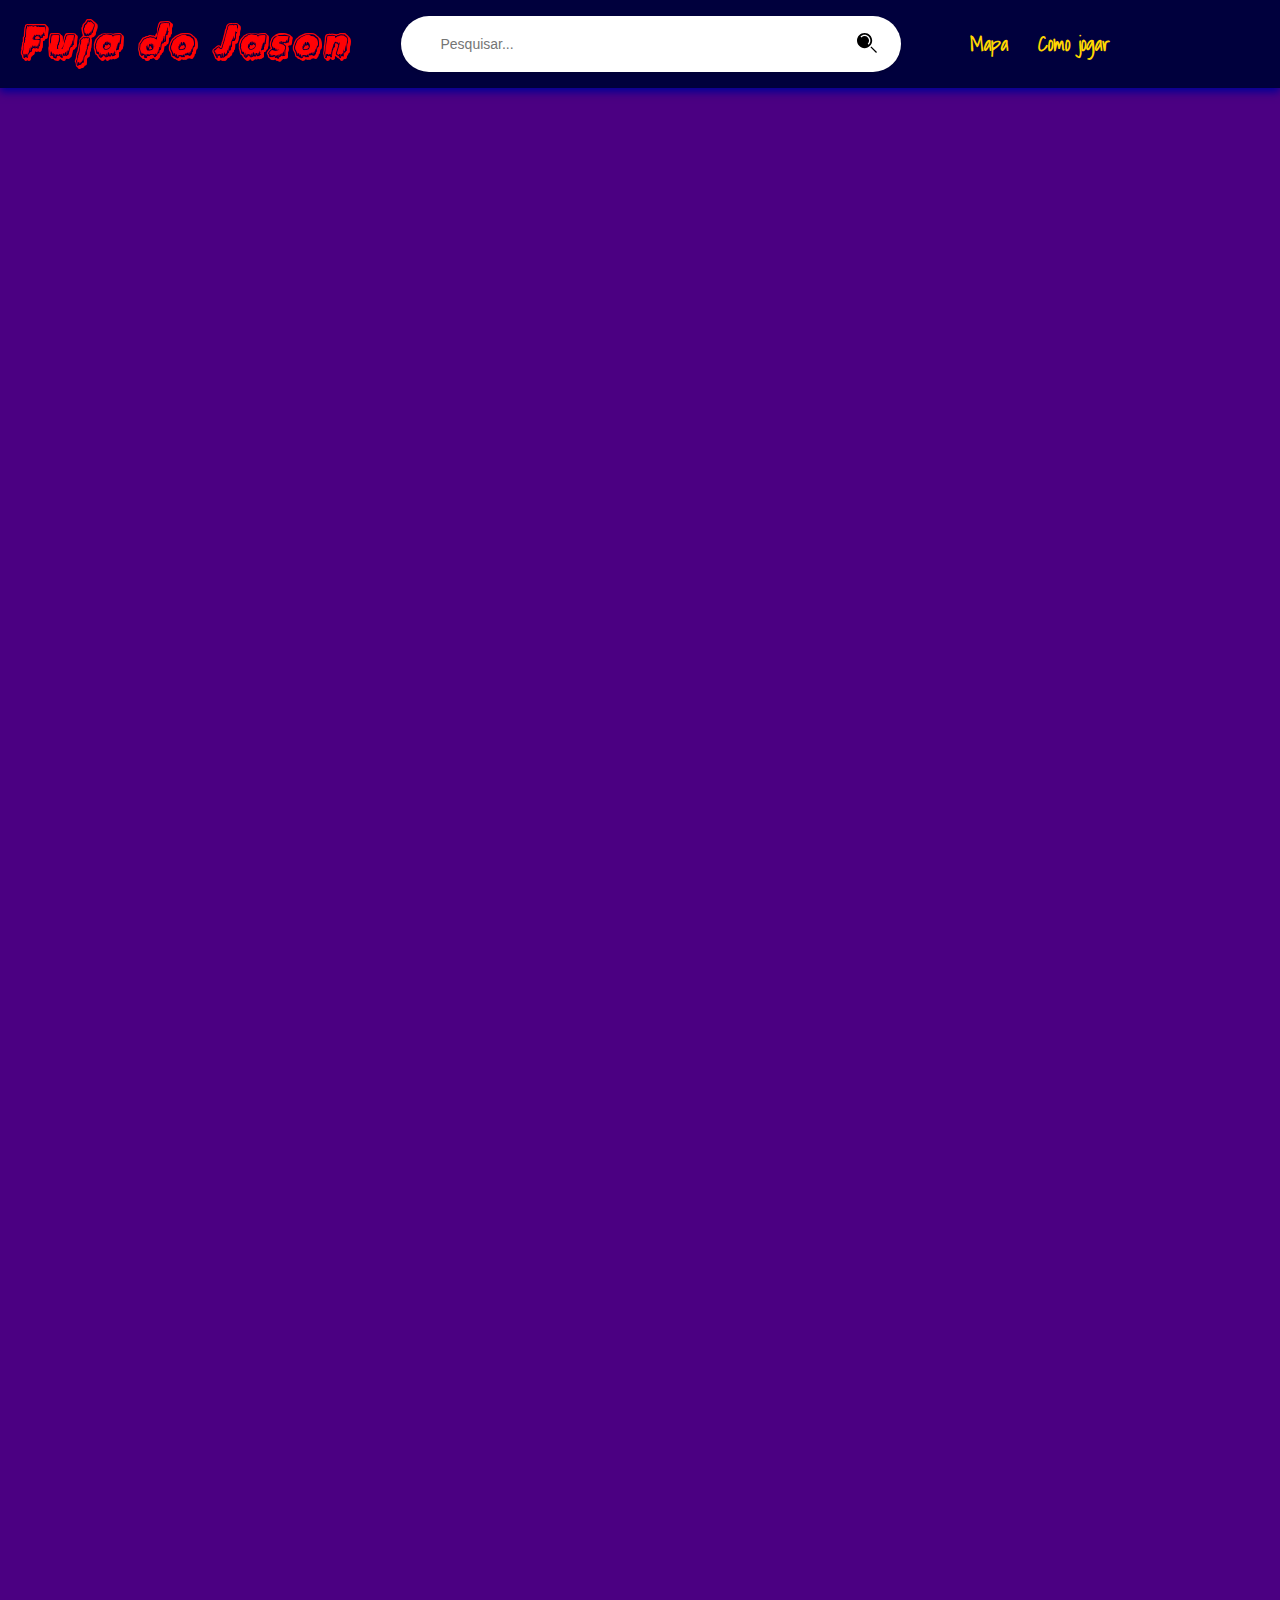
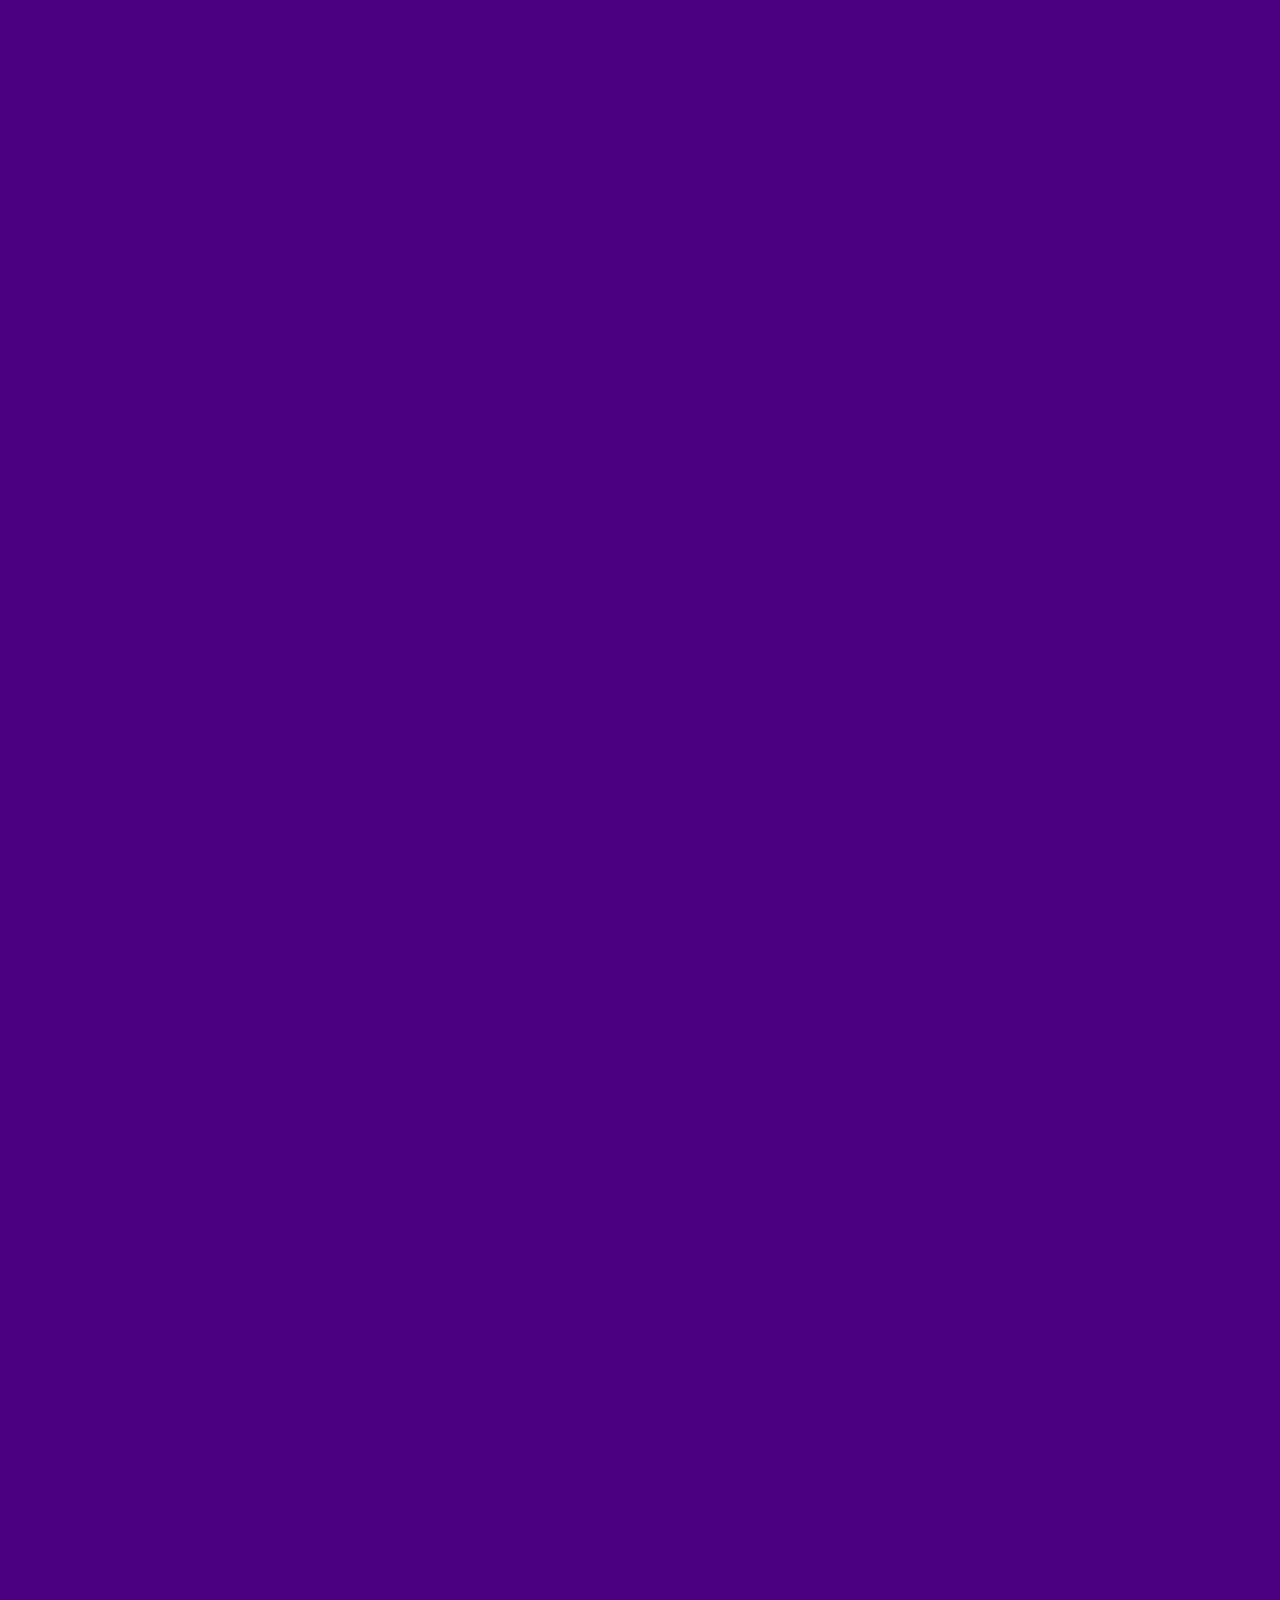
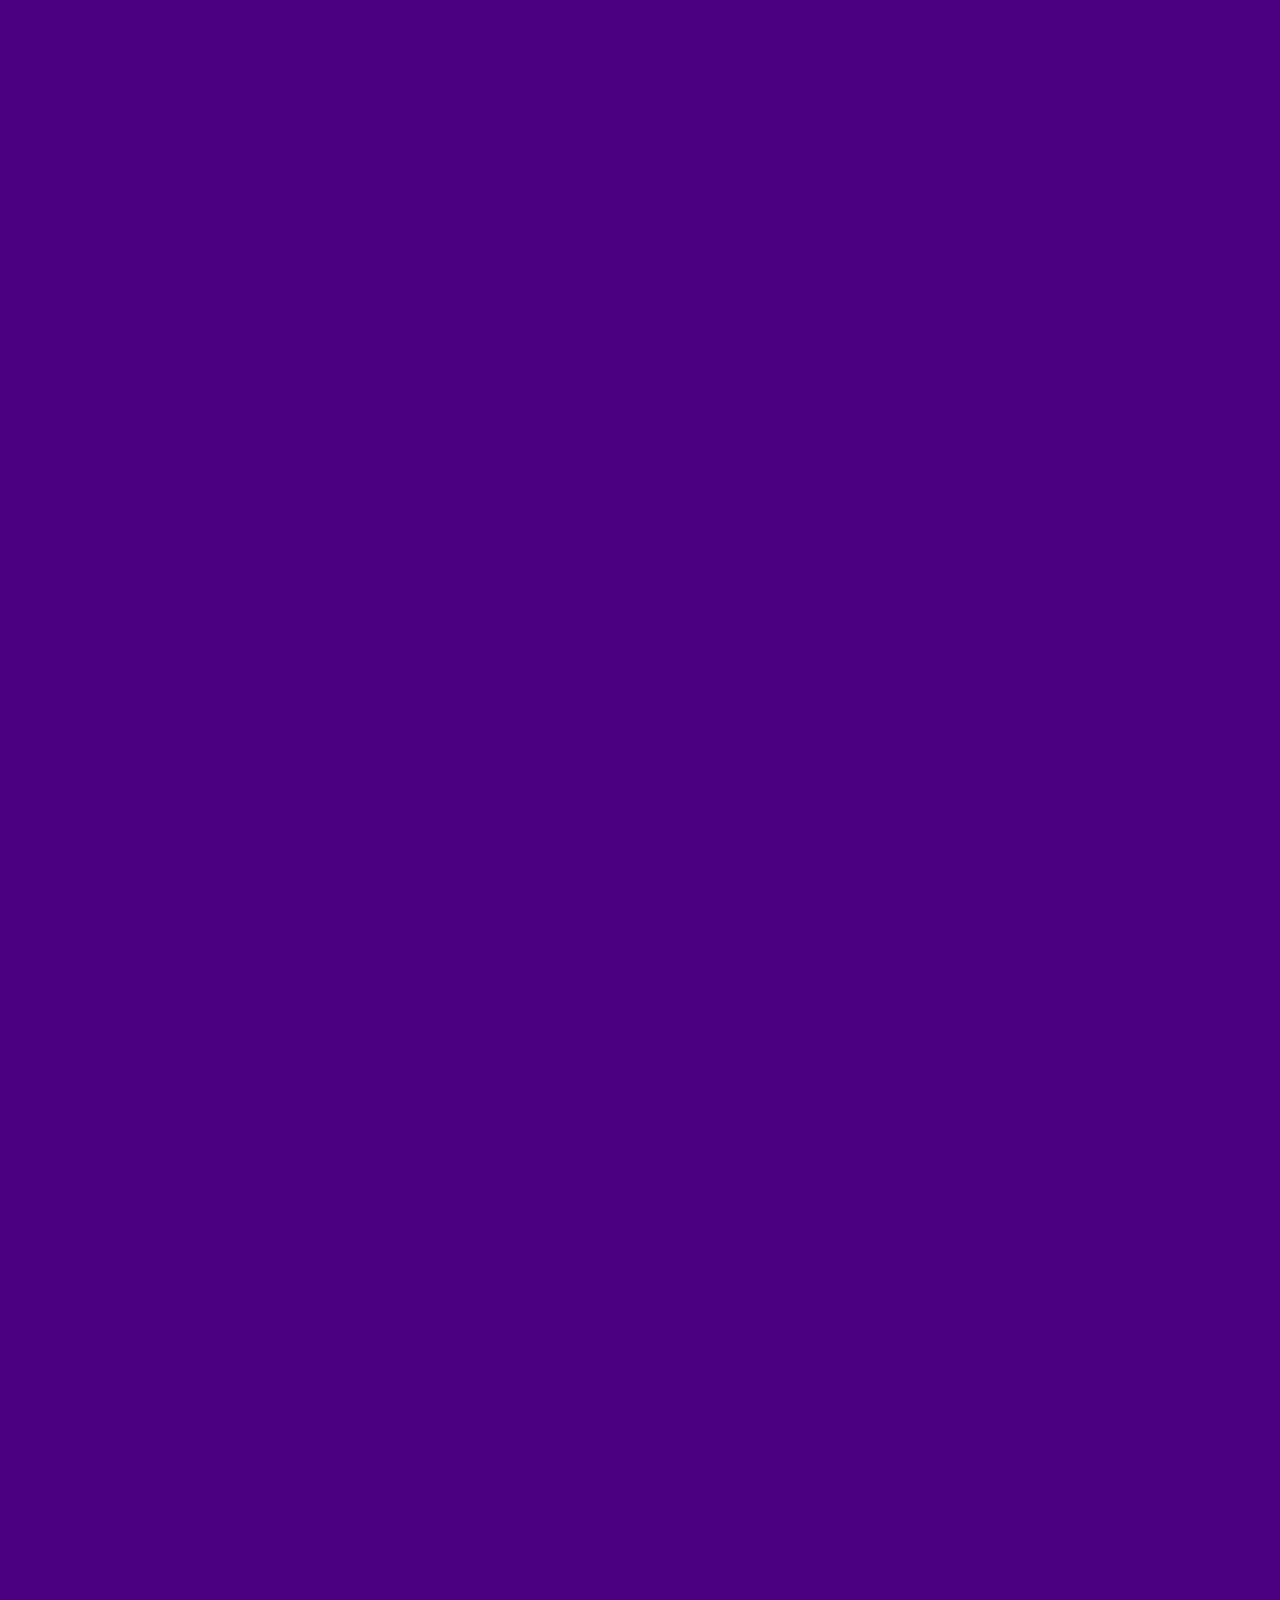
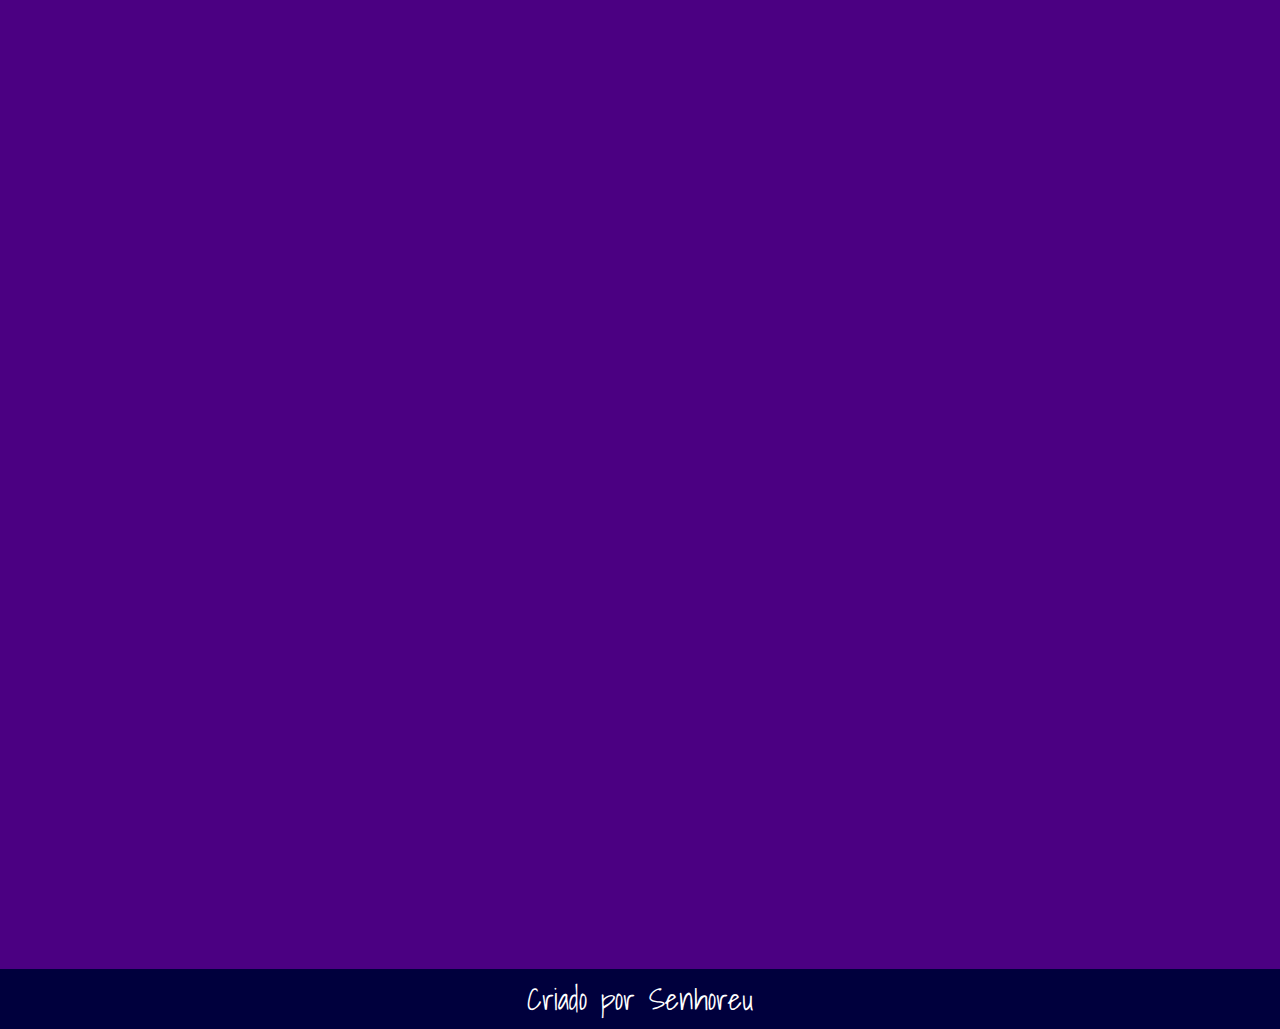
==== commit 7b5e7b4f: "Update 1.3" ====
--- a/index.html
+++ b/index.html
@@ -41,7 +41,7 @@
     </header>
 
     <footer>
-        Criado por Senhoreu.
+        Criado por Senhoreu
     </footer>
 
     <script src="./Scripts/script.js" type="module"></script>
--- a/styles/style.css
+++ b/styles/style.css
@@ -10,16 +10,17 @@
 }
 
 footer {
-    padding: 20px 0;
-    text-align: center;
+    display: flex;
+    justify-content: center;
+    align-items: center;
 
     background-color: var(--var-fourth-color);
-    height: 1em;
+    height: 2em;
 
     margin-top: 30px;
 
-    font-size: 14px;
-    color: #888;
+    font-size: 30px;
+    color: #ffffff;
 }
 
 article {
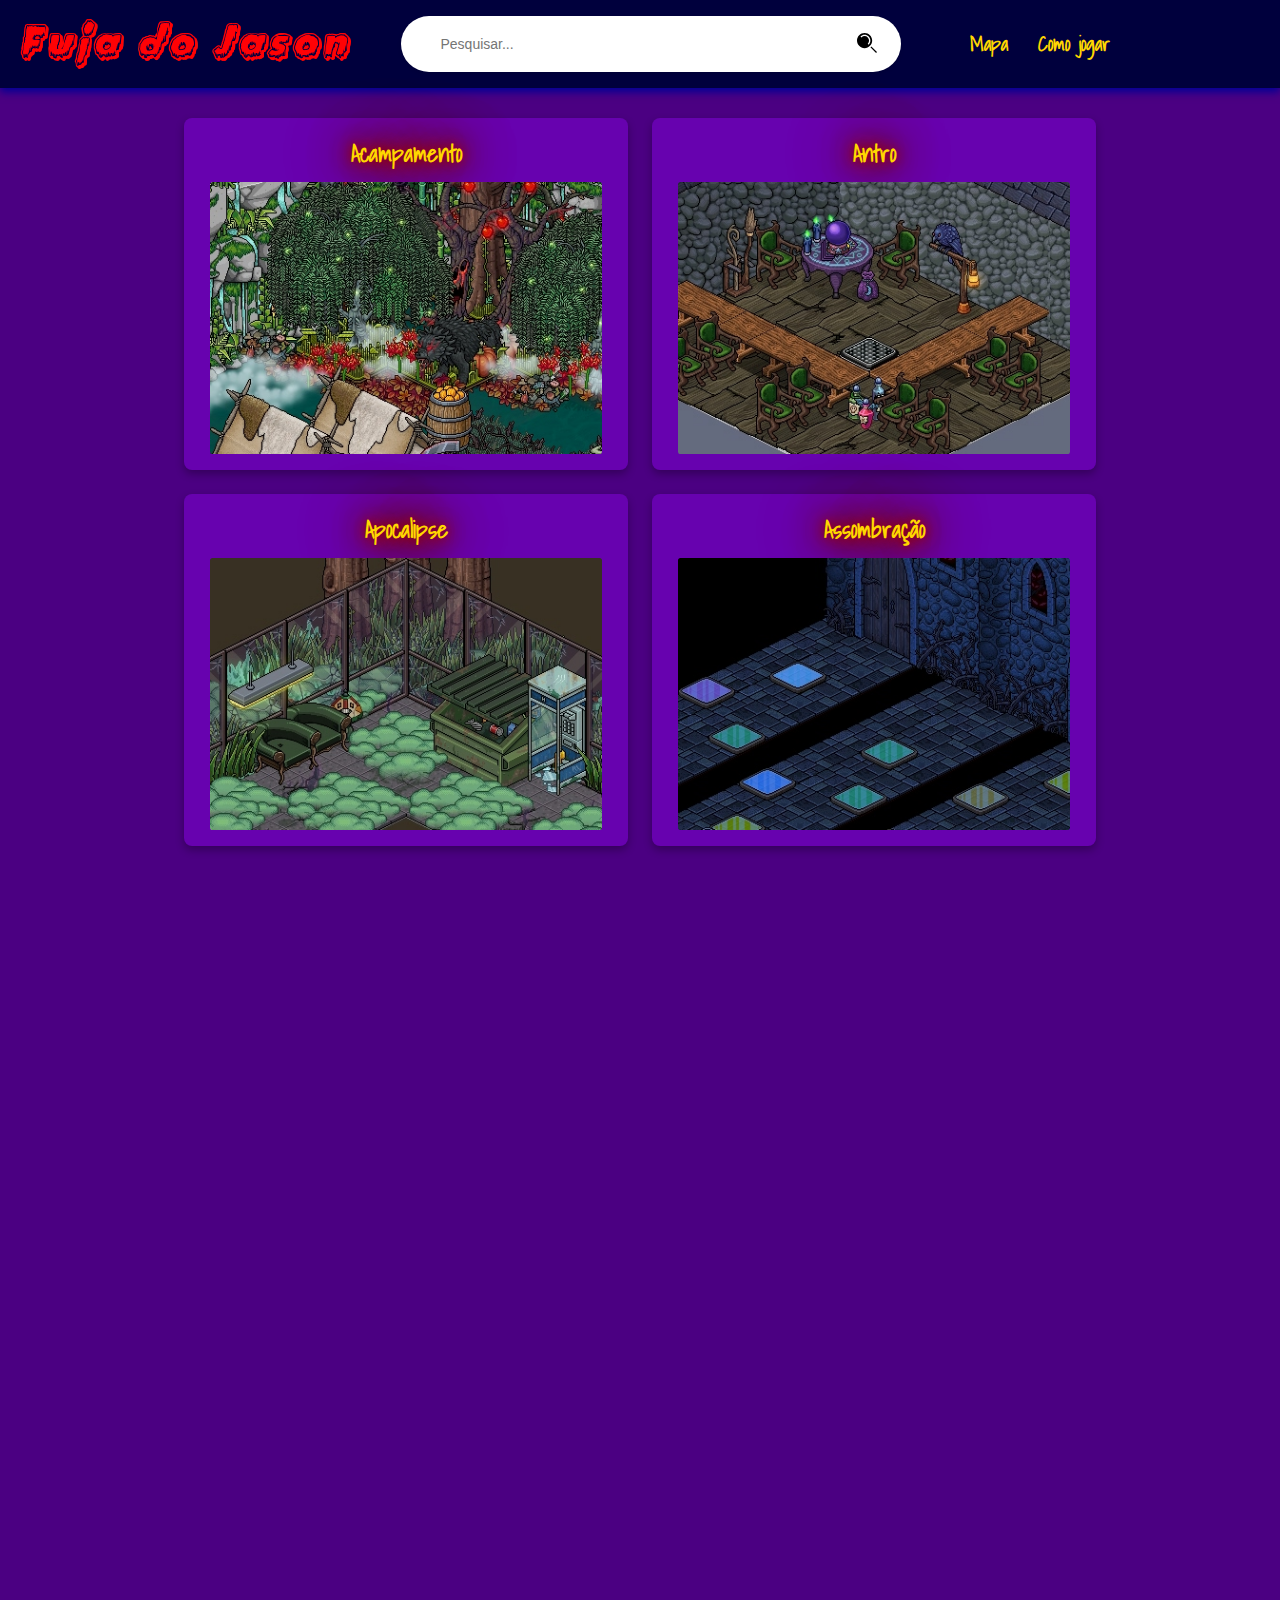
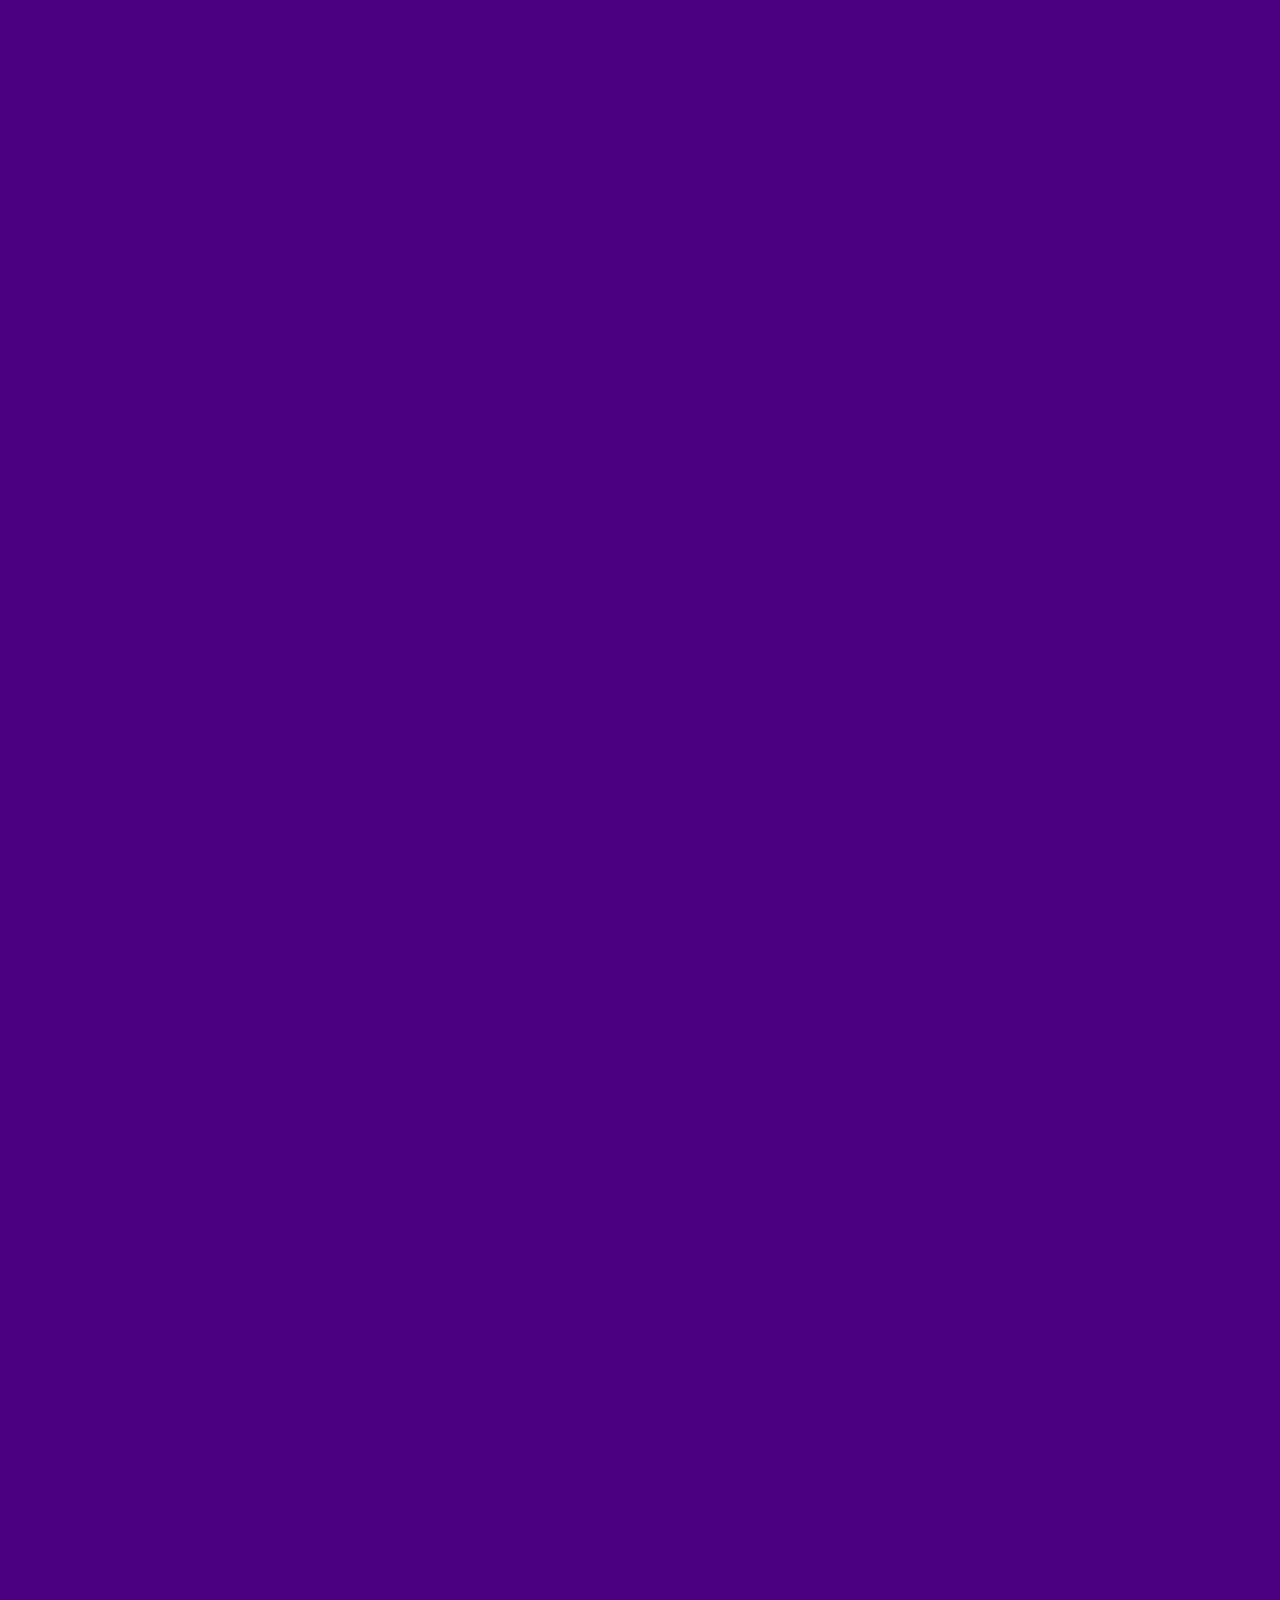
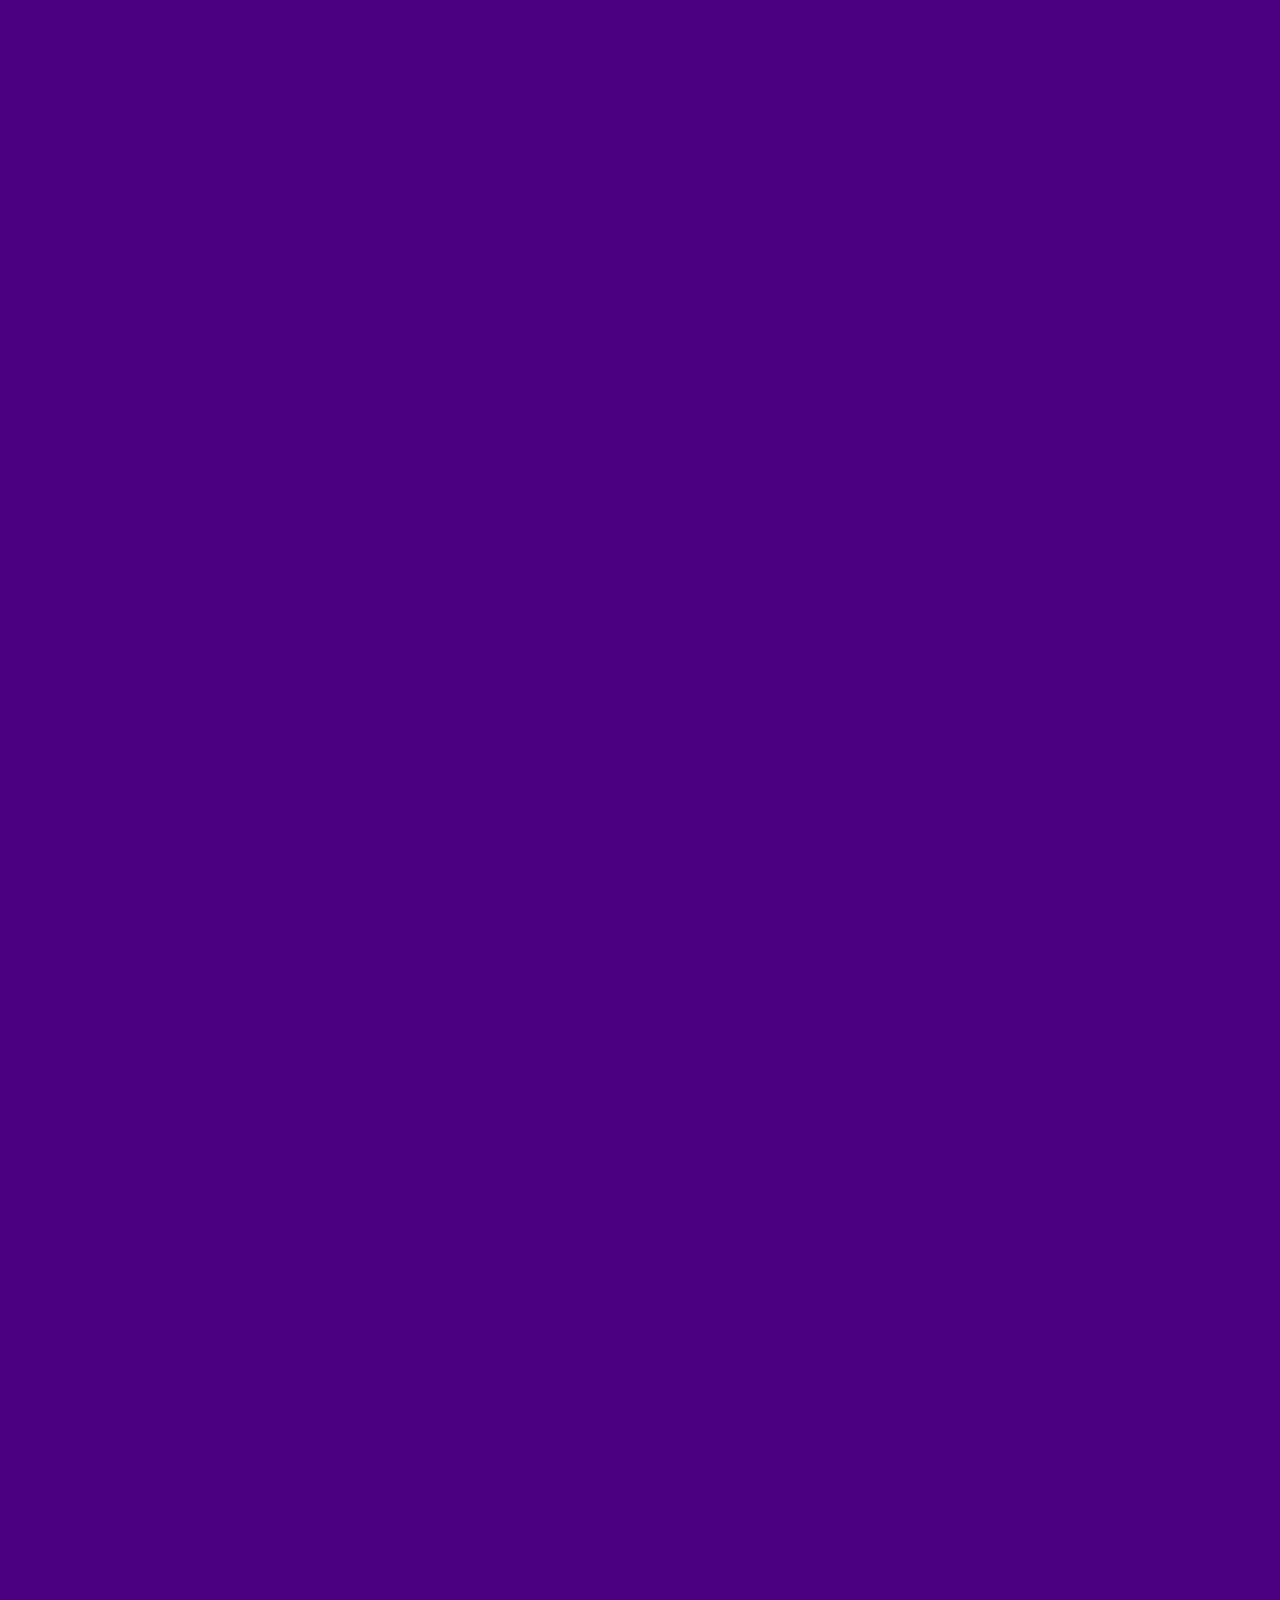
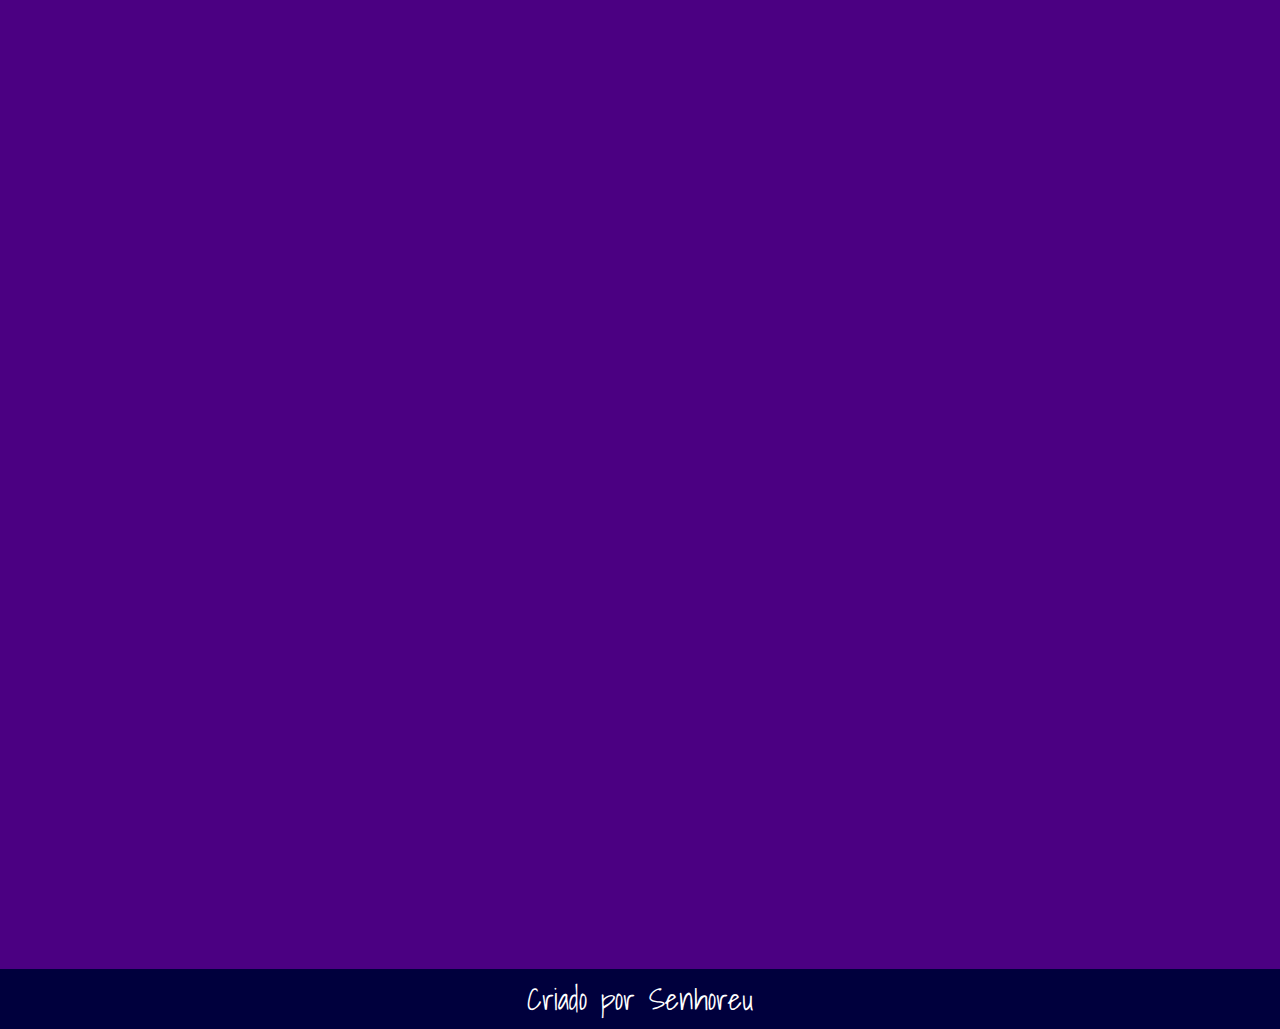
==== commit fdac6d73: "Update 1.4" ====
--- a/index.html
+++ b/index.html
@@ -8,6 +8,8 @@
     <link rel="stylesheet" href="./styles/root.css">
     <link rel="stylesheet" href="./styles/style.css">
     <link rel="stylesheet" href="./styles/tree.css">
+
+    <link rel="shortcut icon" href="favicon.ico" type="image/x-icon">
 </head>
 
 <body>
@@ -25,8 +27,8 @@
 
         <div class="options">
             <ul>
-                <span class="map option">Mapa</span>
-                <span class="hw-play option">Como jogar</span>
+                <a href="index.html" class="map option">Mapa</a>
+                <a href="pages/aprendendo.html" class="hw-play option">Como jogar</a>
             </ul>
         </div>
     </nav>
@@ -36,7 +38,7 @@
         </article>
 
         <div class="card-container">
-            
+
         </div>
     </header>
 
--- a/styles/style.css
+++ b/styles/style.css
@@ -31,6 +31,8 @@
     width: 100%;
     height: 100%;
     flex-wrap: wrap;
+
+    opacity: 1;
 }
 
 header {
@@ -53,6 +55,7 @@
 
     box-shadow: 0px 4px 8px rgba(0, 0, 0, 0.3);
     opacity: 0;
+
     transition: opacity 0.5s ease, transform 0.5s ease;
 }
 
--- a/styles/tree.css
+++ b/styles/tree.css
@@ -37,19 +37,24 @@
 
 .root {
     display: inline-flex;
-    align-items: center;
+    justify-content: center;
     flex-direction: row;
     gap: 20px;
+    width: 100%;
     height: 100%;
 }
 
-.center {
+.text {
     text-shadow: 0 0 10px var(--var-third-color), 0 0 20px var(--var-third-color), 0 0 30px var(--var-third-color), 0 0 40px var(--var-third-color), 0 0 70px var(--var-third-color), 0 0 90px var(--var-third-color);
     font-weight: 400;
+    font-size: 30px;
+    text-transform: capitalize;
 
-    display: flex;
-    flex-direction: column;
-    align-items: center;
+    opacity: 0;
 
-    font-size: 30px;
+    transition: opacity 1s ease, transform 1s ease;
+}
+
+.opacity {
+    opacity: 1;
 }